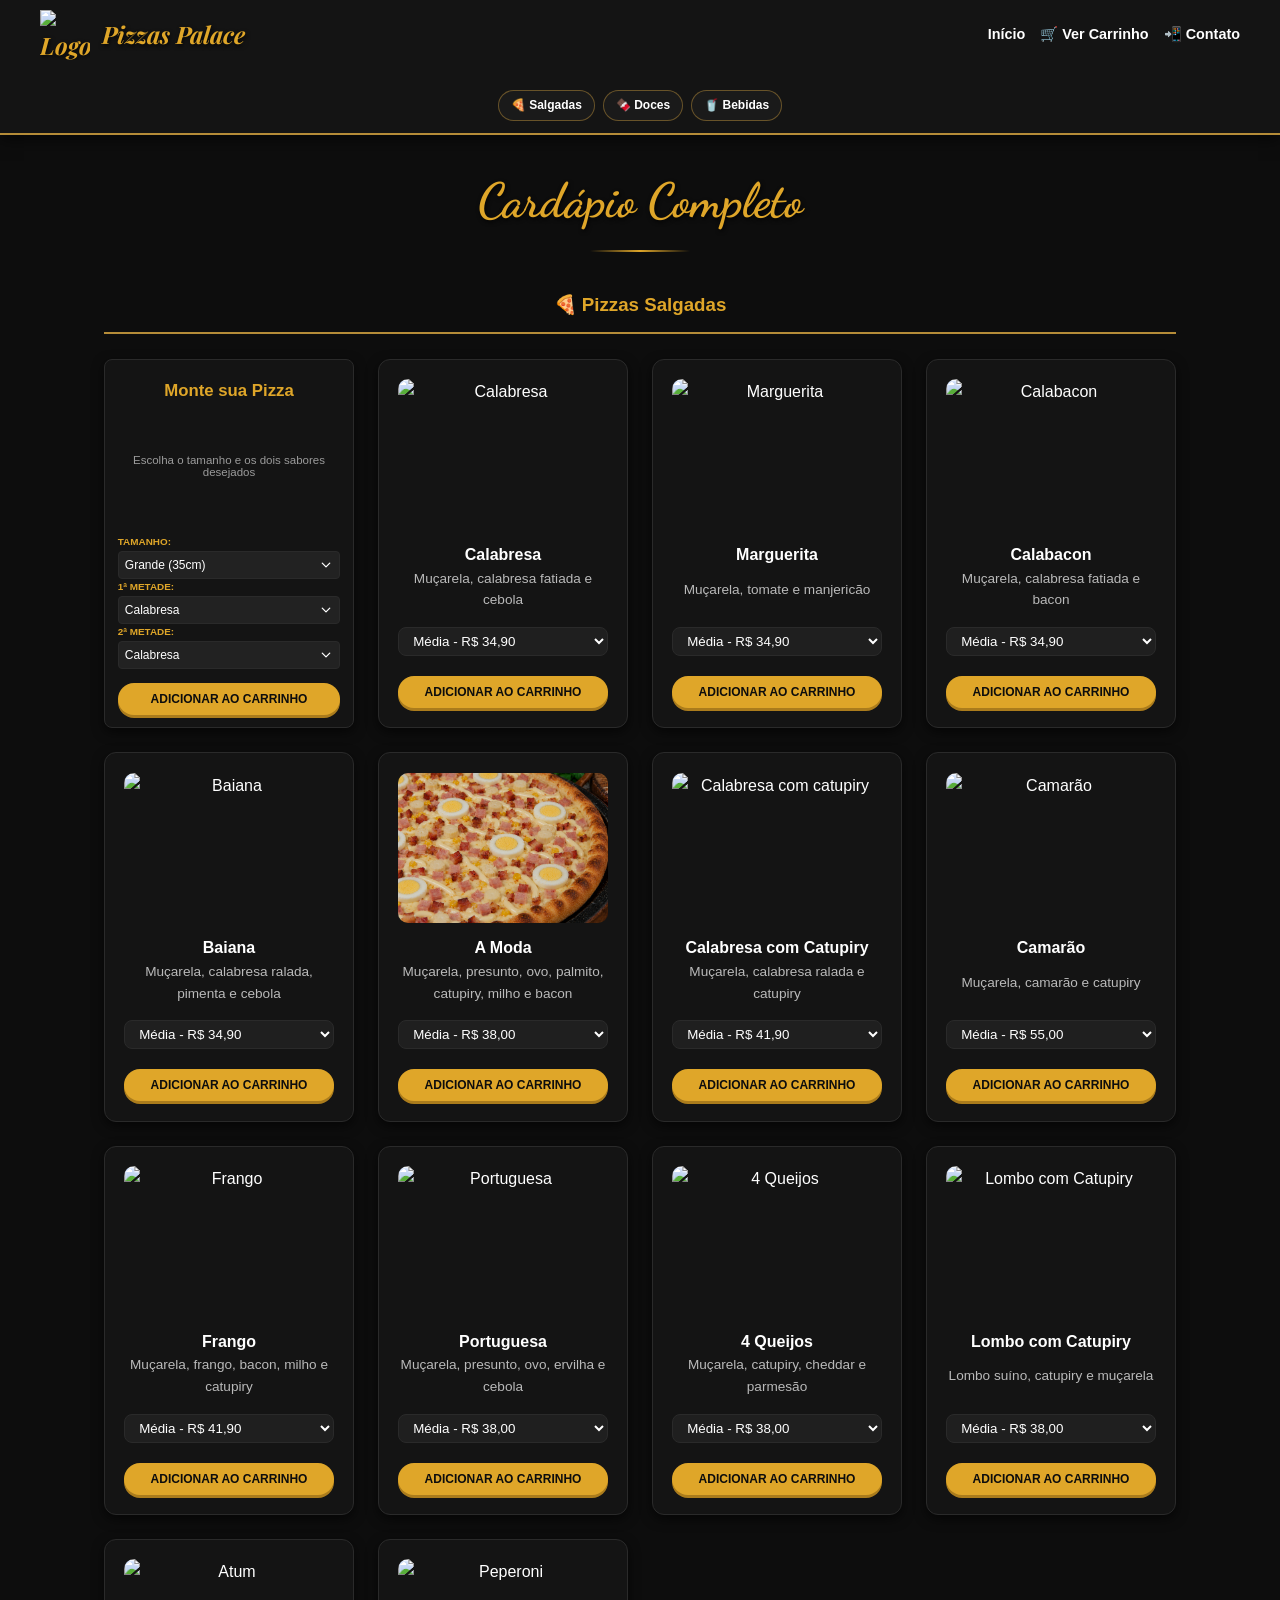
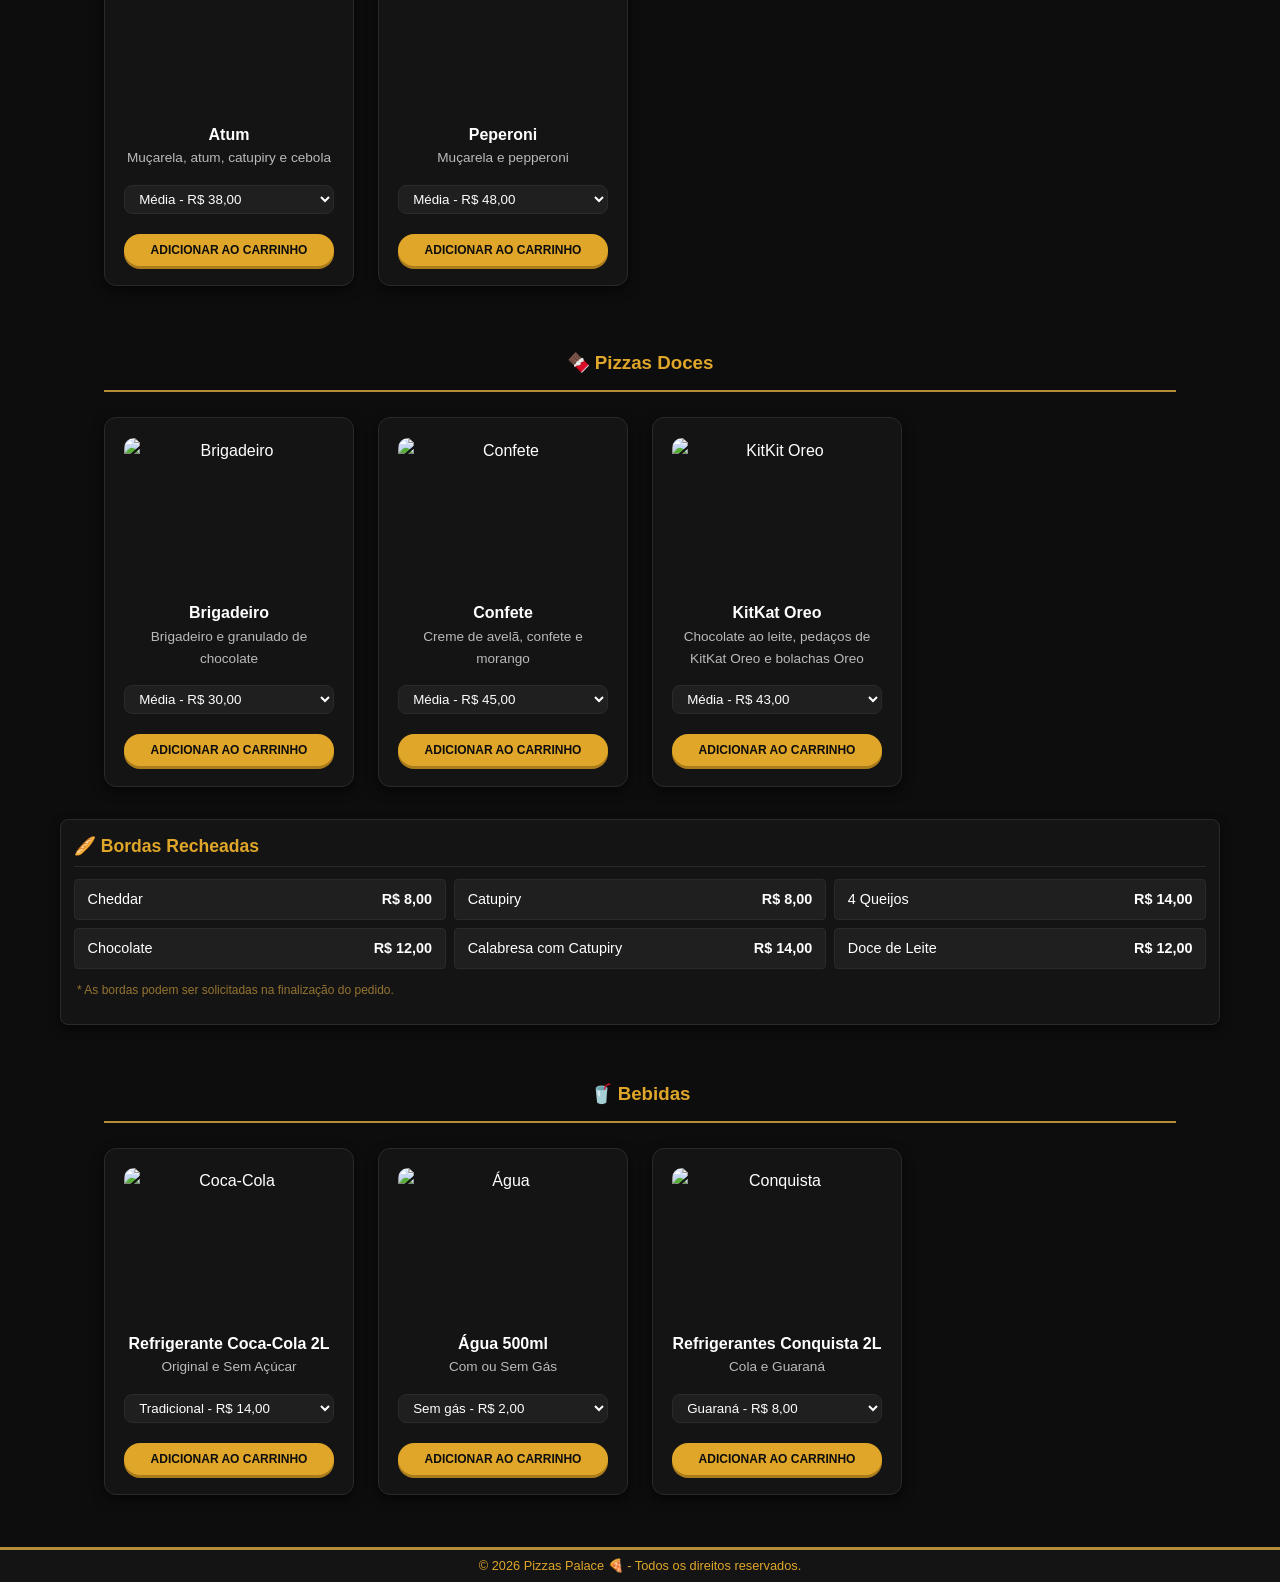
==== cardapio.html @ f493a13f "Add files via upload" ====
<!DOCTYPE html>
<html lang="pt-BR">

<head>
  <meta charset="UTF-8">
  <meta name="viewport" content="width=device-width, initial-scale=1.0">
  <title>Cardápio | Pizzas Palace 🍕</title>
  <link rel="stylesheet" href="css/cardapio.css">
</head>

<body>

  <header>
    <div class="header-container text-center">
      <h1 class="logo-txt">
        <img src="img/bebidas-logos/logo3.png" alt="Logo Chefe Express" class="logo-icon">
        Pizzas Palace
      </h1>

      <nav aria-label="Navegação principal" class="nav-principal">
        <a href="index.html">Início</a>
        <a href="carrinho.html" class="nav-destaque">🛒 Ver Carrinho</a>
        <a href="contato.html">📲 Contato</a>
      </nav>

      <div class="sub-header-categorias">
        <a href="#salgadas" class="cat-link">🍕 Salgadas</a>
        <a href="#doces" class="cat-link">🍫 Doces</a>
        <a href="#bebidas" class="cat-link">🥤 Bebidas</a>
      </div>
    </div>
  </header>

  <main class="container">

    <h2 class="text-center mb-5">Cardápio Completo</h2>

    <section id="salgadas" class="mb-5 categoria-scroll">
      <h3 class="border-bottom pb-2 mb-4">🍕 Pizzas Salgadas</h3>
      <div class="grid d-flex flex-wrap justify-content-center gap-4">

        <article class="item card-meio-exclusivo border p-3 rounded shadow-sm text-center" style="width: 250px;"
          data-categoria="pizza">

          <strong class="d-block h5 mb-1">Monte sua Pizza</strong>
          <p class="small text-muted my-1">Escolha o tamanho e os dois sabores desejados</p>

          <label class="small text-muted d-block text-start mb-1" for="pizza-tamanho">Tamanho:</label>
          <select id="pizza-tamanho" class="form-select form-select-sm mb-2">
            <option value="Média">Média (25cm)</option>
            <option value="Grande" selected>Grande (35cm)</option>
          </select>

          <label class="small text-muted d-block text-start mb-1" for="pizza-sabor1">1ª Metade:</label>
          <select id="pizza-sabor1" class="form-select form-select-sm mb-2">
          </select>

          <label class="small text-muted d-block text-start mb-1" for="pizza-sabor2">2ª Metade:</label>
          <select id="pizza-sabor2" class="form-select form-select-sm mb-3">
          </select>

          <button class="btn btn-primary btn-sm w-100" onclick="adicionarPizzaMeioAMeio()">
            Adicionar ao Carrinho
          </button>
        </article>

        <article class="item border p-3 rounded shadow-sm text-center" style="width: 250px;">
          <img class="img-fluid rounded mb-2" src="img/calabresa.png" alt="Calabresa">
          <strong class="d-block h5">Calabresa</strong>
          <p class="small text-muted">Muçarela, calabresa fatiada e cebola</p>
          <select class="form-select form-select-sm mb-2 select-preco">
            <option value="34.90">Média - R$ 34,90</option>
            <option value="39.90">Grande - R$ 39,90</option>
          </select>
          <button class="btn btn-primary btn-sm w-100" onclick="adicionarAoCarrinho(this)">Adicionar ao
            Carrinho</button>
        </article>

        <article class="item border p-3 rounded shadow-sm text-center" style="width: 250px;">
          <img class="img-fluid rounded mb-2" src="img/marguerita.jpeg" alt="Marguerita">
          <strong class="d-block h5">Marguerita</strong>
          <p class="small text-muted">Muçarela, tomate e manjericão</p>
          <select class="form-select form-select-sm mb-2 select-preco">
            <option value="34.90">Média - R$ 34,90</option>
            <option value="39.90">Grande - R$ 39,90</option>
          </select>
          <button class="btn btn-primary btn-sm w-100" onclick="adicionarAoCarrinho(this)">Adicionar ao
            Carrinho</button>
        </article>

        <article class="item border p-3 rounded shadow-sm text-center" style="width: 250px;">
          <img class="img-fluid rounded mb-2" src="img/calabacon.png" alt="Calabacon">
          <strong class="d-block h5">Calabacon</strong>
          <p class="small text-muted">Muçarela, calabresa fatiada e bacon</p>
          <select class="form-select form-select-sm mb-2 select-preco">
            <option value="34.90">Média - R$ 34,90</option>
            <option value="39.90">Grande - R$ 39,90</option>
          </select>
          <button class="btn btn-primary btn-sm w-100" onclick="adicionarAoCarrinho(this)">Adicionar ao
            Carrinho</button>
        </article>

        <article class="item border p-3 rounded shadow-sm text-center" style="width: 250px;">
          <img class="img-fluid rounded mb-2" src="img/baiana.png" alt="Baiana">
          <strong class="d-block h5">Baiana</strong>
          <p class="small text-muted">Muçarela, calabresa ralada, pimenta e cebola</p>
          <select class="form-select form-select-sm mb-2 select-preco">
            <option value="34.90">Média - R$ 34,90</option>
            <option value="39.90">Grande - R$ 39,90</option>
          </select>
          <button class="btn btn-primary btn-sm w-100" onclick="adicionarAoCarrinho(this)">Adicionar ao
            Carrinho</button>
        </article>

        <article class="item border p-3 rounded shadow-sm text-center" style="width: 250px;">
          <img class="img-fluid rounded mb-2" src="img/a-moda.png" alt="A moda">
          <strong class="d-block h5">A Moda</strong>
          <p class="small text-muted">Muçarela, presunto, ovo, palmito, catupiry, milho e bacon</p>
          <select class="form-select form-select-sm mb-2 select-preco">
            <option value="38.00">Média - R$ 38,00</option>
            <option value="43.00">Grande - R$ 43,00</option>
          </select>
          <button class="btn btn-primary btn-sm w-100" onclick="adicionarAoCarrinho(this)">Adicionar ao
            Carrinho</button>
        </article>

        <article class="item border p-3 rounded shadow-sm text-center" style="width: 250px;">
          <img class="img-fluid rounded mb-2" src="img/cala-piry.jpeg" alt="Calabresa com catupiry">
          <strong class="d-block h5">Calabresa com Catupiry</strong>
          <p class="small text-muted">Muçarela, calabresa ralada e catupiry</p>
          <select class="form-select form-select-sm mb-2 select-preco">
            <option value="41.90">Média - R$ 41,90</option>
            <option value="44.90">Grande - R$ 44,90</option>
          </select>
          <button class="btn btn-primary btn-sm w-100" onclick="adicionarAoCarrinho(this)">Adicionar ao
            Carrinho</button>
        </article>

        <article class="item border p-3 rounded shadow-sm text-center" style="width: 250px;">
          <img class="img-fluid rounded mb-2" src="img/camarao.png" alt="Camarão">
          <strong class="d-block h5">Camarão</strong>
          <p class="small text-muted">Muçarela, camarão e catupiry</p>
          <select class="form-select form-select-sm mb-2 select-preco">
            <option value="55.00">Média - R$ 55,00</option>
            <option value="60.00">Grande - R$ 60,00</option>
          </select>
          <button class="btn btn-primary btn-sm w-100" onclick="adicionarAoCarrinho(this)">Adicionar ao
            Carrinho</button>
        </article>

        <article class="item border p-3 rounded shadow-sm text-center" style="width: 250px;">
          <img class="img-fluid rounded mb-2" src="img/frango-milho2.png" alt="Frango">
          <strong class="d-block h5">Frango</strong>
          <p class="small text-muted">Muçarela, frango, bacon, milho e catupiry</p>
          <select class="form-select form-select-sm mb-2 select-preco">
            <option value="41.90">Média - R$ 41,90</option>
            <option value="44.90">Grande - R$ 44,90</option>
          </select>
          <button class="btn btn-primary btn-sm w-100" onclick="adicionarAoCarrinho(this)">Adicionar ao
            Carrinho</button>
        </article>

        <article class="item border p-3 rounded shadow-sm text-center" style="width: 250px;">
          <img class="img-fluid rounded mb-2" src="img/portuguesa.png" alt="Portuguesa">
          <strong class="d-block h5">Portuguesa</strong>
          <p class="small text-muted">Muçarela, presunto, ovo, ervilha e cebola</p>
          <select class="form-select form-select-sm mb-2 select-preco">
            <option value="38.00">Média - R$ 38,00</option>
            <option value="43.00">Grande - R$ 43,00</option>
          </select>
          <button class="btn btn-primary btn-sm w-100" onclick="adicionarAoCarrinho(this)">Adicionar ao
            Carrinho</button>
        </article>

        <article class="item border p-3 rounded shadow-sm text-center" style="width: 250px;">
          <img class="img-fluid rounded mb-2" src="img/quatro-queijos.jpeg" alt="4 Queijos">
          <strong class="d-block h5">4 Queijos</strong>
          <p class="small text-muted">Muçarela, catupiry, cheddar e parmesão</p>
          <select class="form-select form-select-sm mb-2 select-preco">
            <option value="38.00">Média - R$ 38,00</option>
            <option value="43.00">Grande - R$ 43,00</option>
          </select>
          <button class="btn btn-primary btn-sm w-100" onclick="adicionarAoCarrinho(this)">Adicionar ao
            Carrinho</button>
        </article>

        <article class="item border p-3 rounded shadow-sm text-center" style="width: 250px;">
          <img class="img-fluid rounded mb-2" src="img/lombo-catupiry.png" alt="Lombo com Catupiry">
          <strong class="d-block h5">Lombo com Catupiry</strong>
          <p class="small text-muted">Lombo suíno, catupiry e muçarela</p>
          <select class="form-select form-select-sm mb-2 select-preco">
            <option value="38.00">Média - R$ 38,00</option>
            <option value="43.00">Grande - R$ 43,00</option>
          </select>
          <button class="btn btn-primary btn-sm w-100" onclick="adicionarAoCarrinho(this)">Adicionar ao
            Carrinho</button>
        </article>

        <article class="item border p-3 rounded shadow-sm text-center" style="width: 250px;">
          <img class="img-fluid rounded mb-2" src="img/atum.jpeg" alt="Atum">
          <strong class="d-block h5">Atum</strong>
          <p class="small text-muted">Muçarela, atum, catupiry e cebola</p>
          <select class="form-select form-select-sm mb-2 select-preco">
            <option value="38.00">Média - R$ 38,00</option>
            <option value="43.00">Grande - R$ 43,00</option>
          </select>
          <button class="btn btn-primary btn-sm w-100" onclick="adicionarAoCarrinho(this)">Adicionar ao
            Carrinho</button>
        </article>

        <article class="item border p-3 rounded shadow-sm text-center" style="width: 250px;">
          <img class="img-fluid rounded mb-2" src="img/peperoni.jpeg" alt="Peperoni">
          <strong class="d-block h5">Peperoni</strong>
          <p class="small text-muted">Muçarela e pepperoni</p>
          <select class="form-select form-select-sm mb-2 select-preco">
            <option value="48.00">Média - R$ 48,00</option>
            <option value="53.00">Grande - R$ 53,00</option>
          </select>
          <button class="btn btn-primary btn-sm w-100" onclick="adicionarAoCarrinho(this)">Adicionar ao
            Carrinho</button>
        </article>

      </div>
    </section>

    <section id="doces" class="mb-5 categoria-scroll">
      <h3 class="border-bottom pb-2 mb-4">🍫 Pizzas Doces</h3>
      <div class="grid d-flex flex-wrap justify-content-center gap-4">

        <article class="item border p-3 rounded shadow-sm text-center" style="width: 250px;">
          <img class="img-fluid rounded mb-2" src="img/brigadeiro.jpeg" alt="Brigadeiro">
          <strong class="d-block h5">Brigadeiro</strong>
          <p class="small text-muted">Brigadeiro e granulado de chocolate</p>
          <select class="form-select form-select-sm mb-2 select-preco">
            <option value="30.00">Média - R$ 30,00</option>
            <option value="35.00">Grande - R$ 35,00</option>
          </select>
          <button class="btn btn-primary btn-sm w-100" onclick="adicionarAoCarrinho(this)">Adicionar ao
            Carrinho</button>
        </article>

        <article class="item border p-3 rounded shadow-sm text-center" style="width: 250px;">
          <img class="img-fluid rounded mb-2" src="img/confete.png" alt="Confete">
          <strong class="d-block h5">Confete</strong>
          <p class="small text-muted">Creme de avelã, confete e morango</p>
          <select class="form-select form-select-sm mb-2 select-preco">
            <option value="45.00">Média - R$ 45,00</option>
            <option value="50.00">Grande - R$ 50,00</option>
          </select>
          <button class="btn btn-primary btn-sm w-100" onclick="adicionarAoCarrinho(this)">Adicionar ao
            Carrinho</button>
        </article>

        <article class="item border p-3 rounded shadow-sm text-center" style="width: 250px;">
          <img class="img-fluid rounded mb-2" src="img/oreo-kit.png" alt="KitKit Oreo">
          <strong class="d-block h5">KitKat Oreo</strong>
          <p class="small text-muted">Chocolate ao leite, pedaços de KitKat Oreo e bolachas Oreo</p>
          <select class="form-select form-select-sm mb-2 select-preco">
            <option value="43.00">Média - R$ 43,00</option>
            <option value="50.00">Grande - R$ 50,00</option>
          </select>
          <button class="btn btn-primary btn-sm w-100" onclick="adicionarAoCarrinho(this)">Adicionar ao
            Carrinho</button>
        </article>

      </div>
    </section>

    <section class="mb-5 border p-4 rounded bg-light shadow-sm">
      <h3 class="text-center mb-4">🥖 Bordas Recheadas</h3>
      <div class="row row-cols-1 row-cols-md-2 row-cols-lg-3 g-3">
        <div class="col">
          <div class="p-2 border rounded bg-white d-flex justify-content-between align-items-center">
            <span>Cheddar</span> <strong>R$ 8,00</strong>
          </div>
        </div>
        <div class="col">
          <div class="p-2 border rounded bg-white d-flex justify-content-between align-items-center">
            <span>Catupiry</span> <strong>R$ 8,00</strong>
          </div>
        </div>
        <div class="col">
          <div class="p-2 border rounded bg-white d-flex justify-content-between align-items-center"><span>4
              Queijos</span> <strong>R$ 14,00</strong></div>
        </div>
        <div class="col">
          <div class="p-2 border rounded bg-white d-flex justify-content-between align-items-center">
            <span>Chocolate</span> <strong>R$ 12,00</strong>
          </div>
        </div>
        <div class="col">
          <div class="p-2 border rounded bg-white d-flex justify-content-between align-items-center">
            <span>Calabresa com Catupiry</span> <strong>R$ 14,00</strong>
          </div>
        </div>
        <div class="col">
          <div class="p-2 border rounded bg-white d-flex justify-content-between align-items-center">
            <span>Doce de Leite</span> <strong>R$ 12,00</strong>
          </div>
        </div>
      </div>
      <p class="text-muted small mt-3 text-center">* As bordas podem ser solicitadas na finalização do pedido.</p>
    </section>

    <section id="bebidas" class="mb-5 categoria-scroll">
      <h3 class="border-bottom pb-2 mb-4">🥤 Bebidas</h3>
      <div class="grid d-flex flex-wrap justify-content-center gap-4">

        <article class="item border p-3 rounded shadow-sm text-center" style="width: 250px;">
          <img class="img-fluid rounded mb-2" src="img/bebidas-logos/coca1.png" alt="Coca-Cola">
          <strong class="d-block h5">Refrigerante Coca-Cola 2L</strong>
          <p class="small text-muted">Original e Sem Açúcar</p>
          <select class="form-select form-select-sm mb-2 select-preco">
            <option value="14.00">Tradicional - R$ 14,00</option>
            <option value="14.00">Sem Açucar - R$ 14,00</option>
          </select>
          <button class="btn btn-primary btn-sm w-100" onclick="adicionarAoCarrinho(this)">Adicionar ao
            Carrinho</button>
        </article>

        <article class="item border p-3 rounded shadow-sm text-center" style="width: 250px;">
          <img class="img-fluid rounded mb-2" src="img/bebidas-logos/agua3.png" alt="Água">
          <strong class="d-block h5">Água 500ml</strong>
          <p class="small text-muted">Com ou Sem Gás</p>
          <select class="form-select form-select-sm mb-2 select-preco">
            <option value="2.00">Sem gás - R$ 2,00</option>
            <option value="3.00">Com gás - R$ 3,00</option>
          </select>
          <button class="btn btn-primary btn-sm w-100" onclick="adicionarAoCarrinho(this)">Adicionar ao
            Carrinho</button>
        </article>

        <article class="item border p-3 rounded shadow-sm text-center" style="width: 250px;">
          <img class="img-fluid rounded mb-2" src="img/bebidas-logos/logo-conquista.jpeg" alt="Conquista">
          <strong class="d-block h5">Refrigerantes Conquista 2L</strong>
          <p class="small text-muted">Cola e Guaraná</p>
          <select class="form-select form-select-sm mb-2 select-preco">
            <option value="8.00">Guaraná - R$ 8,00</option>
            <option value="8.00">Guaraná (Sem Açucar) - R$ 8,00</option>
            <option value="8.00">Cola - R$ 8,00</option>
            <option value="8.00">Cola (Sem Açucar) - R$ 8,00</option>
          </select>
          <button class="btn btn-primary btn-sm w-100" onclick="adicionarAoCarrinho(this)">Adicionar ao
            Carrinho</button>
        </article>

      </div>
    </section>

  </main>

  <button id="back-to-top-btn" onclick="voltarAoTopo()" title="Voltar ao topo">
    &#8593;
  </button>

  <footer class="text-center py-4 border-top mt-5">
    <p>&copy; 2026 Pizzas Palace 🍕 - Todos os direitos reservados.</p>
  </footer>

  <script src="js/cardapio.js"></script>
</body>

</html>
---- css/cardapio.css ----
@import url('https://fonts.googleapis.com/css2?family=Playfair+Display:ital,wght@0,600;0,700;1,600&display=swap');
@import url('https://fonts.googleapis.com/css2?family=Dancing+Script:wght@700&display=swap');

/* =================== Reset básico =================== */
*,
*::before,
*::after {
  margin: 0;
  padding: 0;
  box-sizing: border-box;
}

:root {
  --bg-color: #0d0d0d;
  --text-color: #ffffff;
  --primary-color: #dfa629; /* Dourado Principal */
  --secondary-color: #b58c38; /* Dourado Secundário / Linhas */
  --header-text: #fff;
  --card-bg: #141414;
  --card-border: #2a2a2a;
  --input-bg: #1f1f1f;
  --shadow: rgba(0, 0, 0, 0.6);
}

/* =================== Corpo da página =================== */
html {
  scroll-behavior: smooth;
  width: 100%;
  overflow-x: hidden;
}

body {
  font-family: "Segoe UI", Tahoma, Geneva, Verdana, sans-serif;
  background-color: var(--bg-color);
  color: var(--text-color);
  line-height: 1.6;
  font-size: 16px;
  display: flex;
  flex-direction: column;
  min-height: 100vh;
  width: 100%;
  overflow-x: hidden;
}

/* =================== Cabeçalho =================== */
header {
  background-color: #141414;
  color: var(--header-text);
  padding: 0.6rem 1rem;
  box-shadow: 0 4px 15px var(--shadow);
  position: sticky;
  top: 0;
  z-index: 1000;
  width: 100%;
  box-sizing: border-box;
  border-bottom: 2px solid var(--secondary-color);
  height: auto;
}

.header-container {
  width: 100%;
  max-width: 1200px;
  margin: 0 auto;
  display: flex;
  justify-content: space-between;
  align-items: center;
  flex-wrap: wrap;
  gap: 15px;
  box-sizing: border-box;
}

header h1 {
  font-family: 'Playfair Display', serif;
  font-size: 1.5rem;
  font-weight: 700;
  font-style: italic;
  color: var(--primary-color);
  display: flex;
  align-items: center;
  gap: 12px;
  margin: 0;
  flex-shrink: 0;
  text-shadow: 1px 2px 4px rgba(0, 0, 0, 0.8);
}

.logo-icon {
  width: 50px;
  height: 50px;
  object-fit: contain;
  flex-shrink: 0;
}

header nav {
  display: flex;
  justify-content: flex-end;
  align-items: center;
  gap: 15px;
  flex-wrap: wrap;
}

header nav a {
  text-decoration: none;
  color: var(--header-text);
  font-weight: bold;
  font-size: 0.9rem;
  transition: color 0.3s;
}

header nav a:hover {
  color: var(--primary-color);
}

/* Botão no topo */
.btn-header {
  background-color: var(--primary-color);
  color: #0d0d0d !important;
  padding: 6px 12px !important;
  border-radius: 20px;
  font-size: 0.8rem !important;
  font-weight: bold;
  text-decoration: none;
  transition: all 0.3s ease !important;
}

.btn-header:hover {
  background-color: #c48c22;
  transform: translateY(-2px);
}

/* =================== Subcabeçalho de Categorias =================== */
.sub-header-categorias {
  display: flex;
  justify-content: center;
  gap: 8px;
  margin-top: 15px;
  padding-bottom: 3px;
  width: 100%;
  overflow-x: auto;
  white-space: nowrap;
  box-sizing: border-box;
}

.sub-header-categorias::-webkit-scrollbar {
  display: none;
}

.cat-link {
  text-decoration: none;
  background-color: #1a1a1a;
  color: var(--header-text);
  padding: 5px 12px;
  border-radius: 20px;
  font-size: 0.75rem;
  font-weight: bold;
  border: 1px solid rgba(181, 140, 56, 0.5);
  transition: all 0.3s ease;
}

.cat-link:hover {
  background-color: var(--primary-color);
  color: #0d0d0d;
  border-color: var(--primary-color);
  transform: translateY(-2px);
}

.cat-link.promo {
  background-color: #1a1a1a;
  color: var(--primary-color);
  border-color: var(--primary-color);
}

.cat-link.promo:hover {
  background-color: var(--primary-color);
  color: #0d0d0d;
}

/* =================== Ajuste de Scroll =================== */
section {
  scroll-margin-top: 160px;
}

/* =================== Layout e Títulos Gerais =================== */
.container {
  max-width: 1200px;
  margin: 0 auto;
  padding: 20px;
  width: 100%;
  box-sizing: border-box;
  display: flex;
  flex-direction: column;
  align-items: center;
}

h2 {
  font-family: 'Dancing Script', cursive;
  text-align: center;
  margin: 0.5rem 0;
  color: var(--primary-color);
  font-size: 3rem;
  font-weight: 700;
  display: flex;
  flex-direction: column;
  align-items: center;
  gap: 5px;
  text-shadow: 1px 2px 4px rgba(0,0,0,0.8);
}

h2::after {
  content: "";
  width: 100px;
  height: 2px;
  background: linear-gradient(to right, transparent, var(--primary-color), transparent);
  margin-top: 5px;
}

h3.border-bottom {
  text-align: center !important;
  display: block !important;
  width: 100%;
  color: var(--primary-color);
  font-weight: 700;
  border-bottom: 2px solid var(--secondary-color) !important;
  padding-bottom: 12px !important;
  margin-top: 30px !important;
  margin-bottom: 25px !important;
}

/* =================== Seções e Bordas =================== */
section.mb-5.border {
  background-color: var(--card-bg) !important;
  border: 1px solid var(--card-border) !important;
  padding: 0.8rem !important;
  border-radius: 8px !important;
  margin-bottom: 1.5rem !important;
  box-shadow: 0 4px 10px var(--shadow) !important;
  width: 100%;
  box-sizing: border-box;
}

section.mb-5.border h3 {
  text-align: left;
  margin-bottom: 0.8rem;
  font-size: 1.1rem;
  border-bottom: 1px solid var(--card-border);
  padding-bottom: 5px;
  color: var(--primary-color);
}

section.mb-5.border .row {
  display: grid !important;
  grid-template-columns: repeat(3, 1fr) !important;
  gap: 0.5rem !important;
  justify-content: center;
}

section.mb-5.border .bg-white.d-flex {
  padding: 0.5rem 0.8rem !important;
  border: 1px solid var(--card-border) !important;
  border-radius: 4px !important;
  background-color: var(--input-bg) !important;
  display: flex !important;
  justify-content: space-between !important;
  align-items: center !important;
  color: var(--text-color) !important;
  font-size: 0.9rem;
}

p.text-muted.small.mt-3.text-center {
  background: none !important;
  border: none !important;
  padding: 0.2rem !important;
  margin: 0.5rem auto !important;
  font-size: 0.75rem !important;
  color: var(--secondary-color) !important;
  opacity: 0.8;
}

/* =================== Grid de Itens Padrão =================== */
.grid {
  display: grid;
  grid-template-columns: repeat(4, 1fr);
  gap: 1.5rem;
  margin-bottom: 2rem;
  width: 100%;
  box-sizing: border-box;
  justify-items: center;
  justify-content: center;
}

.item {
  background-color: var(--card-bg);
  border: 1px solid var(--card-border);
  border-radius: 12px;
  display: flex;
  flex-direction: column;
  padding: 1.2rem;
  text-align: center;
  box-shadow: 0 4px 12px var(--shadow);
  height: 100%;
  width: 100%;
  box-sizing: border-box;
}

.item img {
  width: 100%;
  height: 150px;
  object-fit: cover;
  border-radius: 10px;
  margin-bottom: 0.8rem;
}

.item h4 {
  color: var(--primary-color);
  font-size: 1.2rem;
  margin-bottom: 0.5rem;
  font-weight: bold;
  min-height: 2.4em;
  display: flex;
  align-items: center;
  justify-content: center;
}

.item p {
  color: #ccc;
  opacity: 0.9;
  font-size: 0.85rem;
  margin-bottom: 1rem;
  flex-grow: 1;
  display: flex;
  align-items: center;
  justify-content: center;
}

.select-preco {
  width: 100% !important;
  padding: 5px 10px !important;
  margin-bottom: 20px !important;
  border-radius: 8px !important;
  border: 1px solid var(--card-border) !important;
  background-color: var(--input-bg) !important;
  color: var(--text-color) !important;
  box-sizing: border-box;
}

.item button {
  padding: 0.4rem 1rem;
  border-radius: 50px;
  font-weight: 800;
  color: #0d0d0d;
  background-color: var(--primary-color);
  border: none;
  cursor: pointer;
  width: 100%;
  text-transform: uppercase;
  font-size: 0.75rem;
  min-height: 32px;
  transition: all 0.2s ease-in-out;
  position: relative;
  margin-top: auto;
  box-shadow: 0 3px 0px #ab7c1c;
  box-sizing: border-box;
}

.item button:hover {
  background-color: #c48c22;
  transform: translateY(-2px);
}

/* =================== Botão de Voltar ao Topo =================== */
#back-to-top-btn {
  display: none;
  position: fixed;
  bottom: 30px;
  right: 30px;
  z-index: 9999;
  border: none;
  outline: none;
  background-color: var(--primary-color, #b58c38);
  color: #1a1a1a;
  cursor: pointer;
  padding: 12px 15px;
  border-radius: 50%;
  font-size: 1.3rem;
  box-shadow: 0 4px 15px rgba(0, 0, 0, 0.4);
  transition: all 0.3s ease;
}

#back-to-top-btn:hover {
  background-color: #c48c22;
  transform: translateY(-3px);
}

/* =================== Footer =================== */
footer {
  background-color: #141414;
  color: var(--primary-color);
  text-align: center;
  height: 35px;
  display: flex;
  align-items: center;
  justify-content: center;
  font-size: 0.8rem;
  margin-top: auto;
  border-top: 3px solid var(--secondary-color);
  width: 100%;
  box-sizing: border-box;
}

/* ==================================================
   CSS EXCLUSIVO PARA O CARD MEIO A MEIO (SETA ÚNICA FIXADA)
   ================================================== */

.item.card-meio-exclusivo, .card-meio-a-meio {
  background-color: var(--card-bg);
  border: 1px solid var(--card-border) !important;
  border-radius: 8px !important;
  padding: 0.8rem !important; 
  display: flex;
  flex-direction: column;
  justify-content: space-between;
  width: 250px !important;
  max-width: 250px !important;
  box-sizing: border-box;
  text-align: center;
  position: relative;
}

/* Badge flutuante caso queira usar no topo do card */
.card-badge {
  background-color: var(--primary-color);
  color: #0d0d0d;
  font-size: 0.65rem;
  font-weight: 800;
  text-transform: uppercase;
  padding: 2px 6px;
  border-radius: 50px;
  position: absolute;
  top: 10px;
  left: 10px;
  z-index: 5;
}

/* Aplica o dourado apenas no título do card Meio a Meio */
.card-meio-exclusivo strong.h5, .card-meio-exclusivo .titulo-meio-a-meio {
  color: var(--primary-color) !important;
  font-size: 1.05rem !important;
  display: block;
  margin-top: 5px !important;
  margin-bottom: 2px !important;
}

/* Espaçamento compacto da descrição */
.card-meio-exclusivo p.small, .card-meio-exclusivo .descricao-meio-a-meio {
  font-size: 0.72rem !important;
  color: #aaa;
  margin-top: 0 !important;
  margin-bottom: 8px !important;
  line-height: 1.1 !important;
}

/* Container que empilha os seletores de tamanho e metades */
.opcoes-meio-a-meio {
  display: flex;
  flex-direction: column;
  gap: 6px; 
  margin-bottom: 0px;
  text-align: left;
  width: 100%;
}

.campo-item {
  display: flex;
  flex-direction: column;
  width: 100%;
}

/* Configuração dos textos das etiquetas (Tamanho, Metades) */
.campo-item label, .card-meio-exclusivo label.small {
  font-size: 0.62rem !important;
  font-weight: bold;
  text-transform: uppercase;
  color: var(--primary-color);
  margin-bottom: 1px !important;
  display: block;
  text-align: left;
}

/* CORREÇÃO DEFINITIVA DO SELECT: Força o navegador a deletar a seta do Bootstrap */
.card-meio-exclusivo .form-select, .item.card-meio-exclusivo select {
  -webkit-appearance: none !important;
  -moz-appearance: none !important;
  appearance: none !important;
  
  /* Força a cor escura e limpa no fundo */
  background-color: #222 !important;
  color: #fff !important;
  border: 1px solid var(--card-border, #333) !important;
  border-radius: 4px !important;
  font-size: 0.75rem !important;
  height: 28px !important; 
  padding: 0 24px 0 6px !important; /* Mantém o texto longe da seta direita */
  width: 100% !important;
  max-width: 100% !important;
  box-sizing: border-box;
  
  /* Desenha estritamente uma ÚNICA seta branca à direita */
  background-image: url("data:image/svg+xml,%3csvg xmlns='http://www.w3.org/2000/svg' viewBox='0 0 16 16'%3e%3cpath fill='none' stroke='%23ffffff' stroke-linecap='round' stroke-linejoin='round' stroke-width='2' d='m2 5 6 6 6-6'/%3e%3c/svg%3e") !important;
  background-repeat: no-repeat !important;
  background-position: right 8px center !important;
  background-size: 10px 10px !important;
}

/* AFASTAMENTO DO BOTÃO: Respiro ideal no último select do card meio a meio */
.card-meio-exclusivo #pizza-sabor2, 
.card-meio-exclusivo select:last-of-type {
  margin-bottom: 14px !important; 
}

/* Ajusta o tamanho e restaura a fonte correta do botão de adicionar deste card */
.card-meio-exclusivo button, .card-meio-a-meio button {
  width: 100% !important;
  box-sizing: border-box;
  margin-top: 0 !important;
  font-family: inherit !important;
  font-weight: 800 !important;
  text-transform: uppercase !important;
  font-size: 0.75rem !important;
}

/* =================== Responsividade =================== */
@media (max-width: 1100px) {
  .grid {
    grid-template-columns: repeat(3, 1fr);
  }
}

@media (max-width: 992px) {
  section.mb-5.border .row {
    grid-template-columns: repeat(2, 1fr) !important;
  }
}

@media (max-width: 768px) {
  .grid {
    grid-template-columns: repeat(2, 1fr);
    gap: 1rem;
  }

  section.mb-5.border .row {
    grid-template-columns: repeat(2, 1fr) !important;
  }

  .logo-icon {
    width: 50px;
    height: 50px;
    margin: 0;
  }

  header h1 {
    font-size: 1.3rem;
    gap: 5px;
    flex-wrap: wrap;
  }

  header nav {
    gap: 10px;
    flex-wrap: wrap;
    justify-content: center;
  }

  header nav a {
    font-size: 0.75rem;
  }
  
  h2 {
    font-size: 2.2rem;
  }
}

@media (max-width: 500px) {
  .container {
    padding: 15px;
  }

  .grid {
    grid-template-columns: 1fr;
    justify-content: center;
  }

  .item {
    width: 100%;
    max-width: 320px;
    margin: 0 auto;
  }

  section.mb-5.border .row {
    grid-template-columns: 1fr !important;
  }
}

@media (max-width: 480px) {
  #back-to-top-btn {
    bottom: 20px;
    right: 20px;
    padding: 10px 13px;
    font-size: 1.1rem;
  }

  section.mb-5.border .row {
    grid-template-columns: 1fr !important;
    gap: 0.3rem !important;
  }

  section.mb-5.border {
    padding: 0.5rem !important;
  }

  header h1 {
    font-size: 1.2rem;
  }

  .logo-icon {
    width: 50px;
    height: 50px;
    margin: -5px 0;
  }

  header nav {
    flex-direction: row;
    flex-wrap: wrap;
    justify-content: center;
    gap: 10px;
    width: 100%;
  }

  header nav a {
    padding: 2px;
    font-size: 0.75rem;
    white-space: nowrap;
  }

  .cat-link {
    padding: 4px 8px;
    font-size: 0.65rem;
  }
}
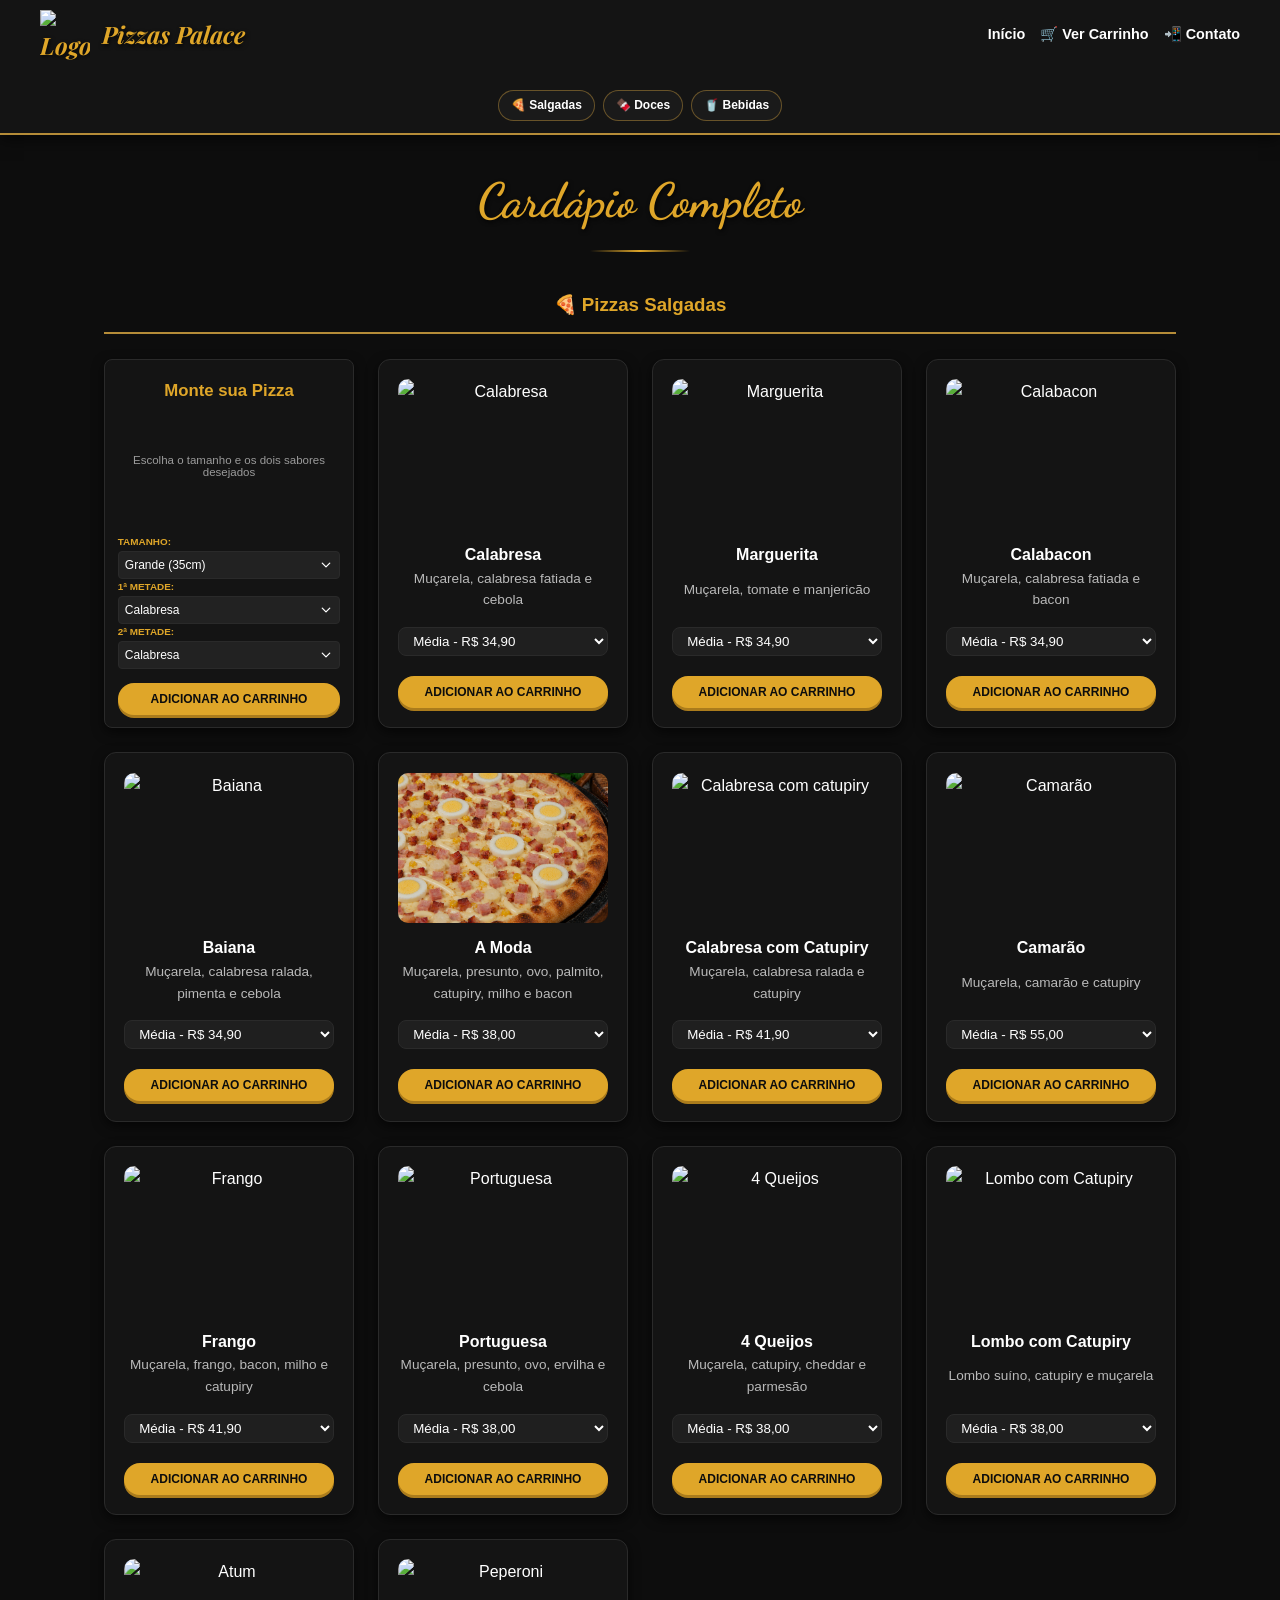
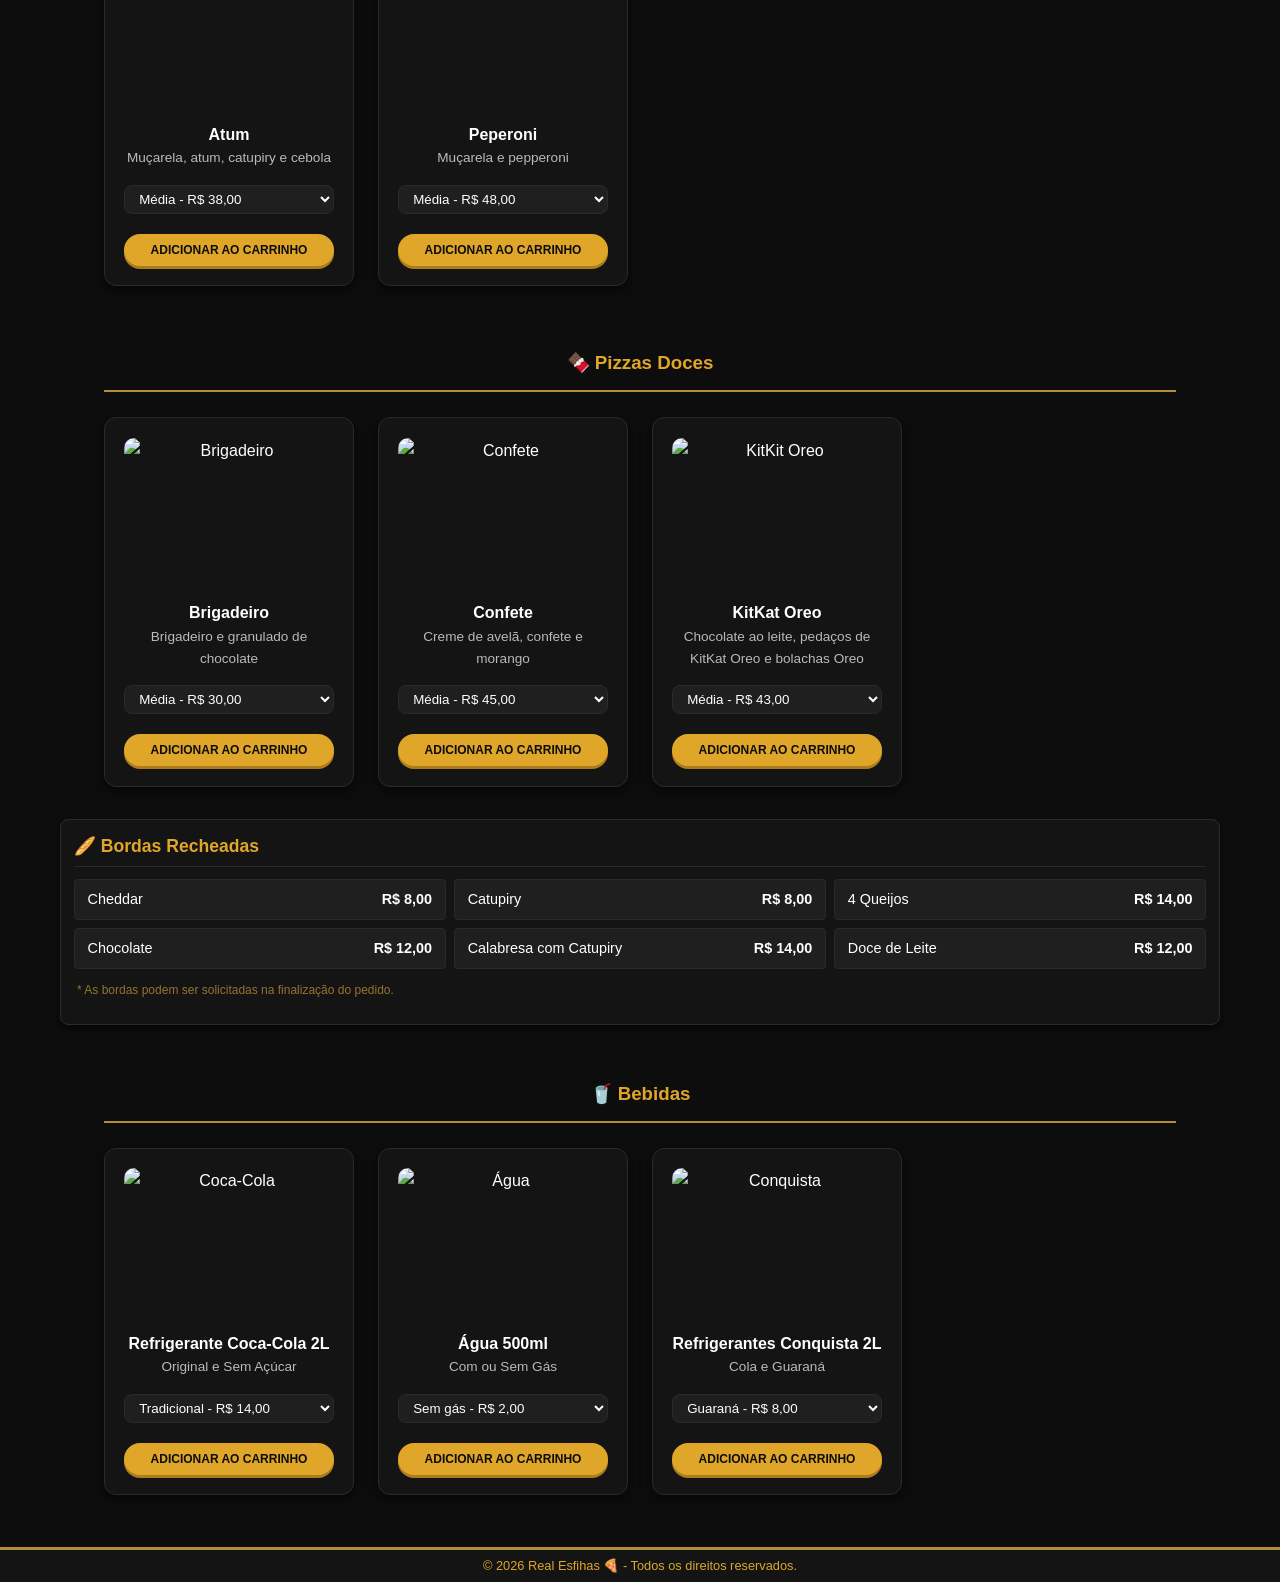
==== commit 9b6f9ef5: "Update cardapio.html sdfsgdsa" ====
--- a/cardapio.html
+++ b/cardapio.html
@@ -4,7 +4,7 @@
 <head>
   <meta charset="UTF-8">
   <meta name="viewport" content="width=device-width, initial-scale=1.0">
-  <title>Cardápio | Pizzas Palace 🍕</title>
+  <title>Cardápio | Real Esfihas 🍕</title>
   <link rel="stylesheet" href="css/cardapio.css">
 </head>
 
@@ -354,10 +354,10 @@
   </button>
 
   <footer class="text-center py-4 border-top mt-5">
-    <p>&copy; 2026 Pizzas Palace 🍕 - Todos os direitos reservados.</p>
+    <p>&copy; 2026 Real Esfihas 🍕 - Todos os direitos reservados.</p>
   </footer>
 
   <script src="js/cardapio.js"></script>
 </body>
 
-</html>+</html>
--- a/css/cardapio.css
+++ b/css/cardapio.css
@@ -1,646 +1,646 @@
-@import url('https://fonts.googleapis.com/css2?family=Playfair+Display:ital,wght@0,600;0,700;1,600&display=swap');
-@import url('https://fonts.googleapis.com/css2?family=Dancing+Script:wght@700&display=swap');
-
-/* =================== Reset básico =================== */
-*,
-*::before,
-*::after {
-  margin: 0;
-  padding: 0;
-  box-sizing: border-box;
-}
-
-:root {
-  --bg-color: #0d0d0d;
-  --text-color: #ffffff;
-  --primary-color: #dfa629; /* Dourado Principal */
-  --secondary-color: #b58c38; /* Dourado Secundário / Linhas */
-  --header-text: #fff;
-  --card-bg: #141414;
-  --card-border: #2a2a2a;
-  --input-bg: #1f1f1f;
-  --shadow: rgba(0, 0, 0, 0.6);
-}
-
-/* =================== Corpo da página =================== */
-html {
-  scroll-behavior: smooth;
-  width: 100%;
-  overflow-x: hidden;
-}
-
-body {
-  font-family: "Segoe UI", Tahoma, Geneva, Verdana, sans-serif;
-  background-color: var(--bg-color);
-  color: var(--text-color);
-  line-height: 1.6;
-  font-size: 16px;
-  display: flex;
-  flex-direction: column;
-  min-height: 100vh;
-  width: 100%;
-  overflow-x: hidden;
-}
-
-/* =================== Cabeçalho =================== */
-header {
-  background-color: #141414;
-  color: var(--header-text);
-  padding: 0.6rem 1rem;
-  box-shadow: 0 4px 15px var(--shadow);
-  position: sticky;
-  top: 0;
-  z-index: 1000;
-  width: 100%;
-  box-sizing: border-box;
-  border-bottom: 2px solid var(--secondary-color);
-  height: auto;
-}
-
-.header-container {
-  width: 100%;
-  max-width: 1200px;
-  margin: 0 auto;
-  display: flex;
-  justify-content: space-between;
-  align-items: center;
-  flex-wrap: wrap;
-  gap: 15px;
-  box-sizing: border-box;
-}
-
-header h1 {
-  font-family: 'Playfair Display', serif;
-  font-size: 1.5rem;
-  font-weight: 700;
-  font-style: italic;
-  color: var(--primary-color);
-  display: flex;
-  align-items: center;
-  gap: 12px;
-  margin: 0;
-  flex-shrink: 0;
-  text-shadow: 1px 2px 4px rgba(0, 0, 0, 0.8);
-}
-
-.logo-icon {
-  width: 50px;
-  height: 50px;
-  object-fit: contain;
-  flex-shrink: 0;
-}
-
-header nav {
-  display: flex;
-  justify-content: flex-end;
-  align-items: center;
-  gap: 15px;
-  flex-wrap: wrap;
-}
-
-header nav a {
-  text-decoration: none;
-  color: var(--header-text);
-  font-weight: bold;
-  font-size: 0.9rem;
-  transition: color 0.3s;
-}
-
-header nav a:hover {
-  color: var(--primary-color);
-}
-
-/* Botão no topo */
-.btn-header {
-  background-color: var(--primary-color);
-  color: #0d0d0d !important;
-  padding: 6px 12px !important;
-  border-radius: 20px;
-  font-size: 0.8rem !important;
-  font-weight: bold;
-  text-decoration: none;
-  transition: all 0.3s ease !important;
-}
-
-.btn-header:hover {
-  background-color: #c48c22;
-  transform: translateY(-2px);
-}
-
-/* =================== Subcabeçalho de Categorias =================== */
-.sub-header-categorias {
-  display: flex;
-  justify-content: center;
-  gap: 8px;
-  margin-top: 15px;
-  padding-bottom: 3px;
-  width: 100%;
-  overflow-x: auto;
-  white-space: nowrap;
-  box-sizing: border-box;
-}
-
-.sub-header-categorias::-webkit-scrollbar {
-  display: none;
-}
-
-.cat-link {
-  text-decoration: none;
-  background-color: #1a1a1a;
-  color: var(--header-text);
-  padding: 5px 12px;
-  border-radius: 20px;
-  font-size: 0.75rem;
-  font-weight: bold;
-  border: 1px solid rgba(181, 140, 56, 0.5);
-  transition: all 0.3s ease;
-}
-
-.cat-link:hover {
-  background-color: var(--primary-color);
-  color: #0d0d0d;
-  border-color: var(--primary-color);
-  transform: translateY(-2px);
-}
-
-.cat-link.promo {
-  background-color: #1a1a1a;
-  color: var(--primary-color);
-  border-color: var(--primary-color);
-}
-
-.cat-link.promo:hover {
-  background-color: var(--primary-color);
-  color: #0d0d0d;
-}
-
-/* =================== Ajuste de Scroll =================== */
-section {
-  scroll-margin-top: 160px;
-}
-
-/* =================== Layout e Títulos Gerais =================== */
-.container {
-  max-width: 1200px;
-  margin: 0 auto;
-  padding: 20px;
-  width: 100%;
-  box-sizing: border-box;
-  display: flex;
-  flex-direction: column;
-  align-items: center;
-}
-
-h2 {
-  font-family: 'Dancing Script', cursive;
-  text-align: center;
-  margin: 0.5rem 0;
-  color: var(--primary-color);
-  font-size: 3rem;
-  font-weight: 700;
-  display: flex;
-  flex-direction: column;
-  align-items: center;
-  gap: 5px;
-  text-shadow: 1px 2px 4px rgba(0,0,0,0.8);
-}
-
-h2::after {
-  content: "";
-  width: 100px;
-  height: 2px;
-  background: linear-gradient(to right, transparent, var(--primary-color), transparent);
-  margin-top: 5px;
-}
-
-h3.border-bottom {
-  text-align: center !important;
-  display: block !important;
-  width: 100%;
-  color: var(--primary-color);
-  font-weight: 700;
-  border-bottom: 2px solid var(--secondary-color) !important;
-  padding-bottom: 12px !important;
-  margin-top: 30px !important;
-  margin-bottom: 25px !important;
-}
-
-/* =================== Seções e Bordas =================== */
-section.mb-5.border {
-  background-color: var(--card-bg) !important;
-  border: 1px solid var(--card-border) !important;
-  padding: 0.8rem !important;
-  border-radius: 8px !important;
-  margin-bottom: 1.5rem !important;
-  box-shadow: 0 4px 10px var(--shadow) !important;
-  width: 100%;
-  box-sizing: border-box;
-}
-
-section.mb-5.border h3 {
-  text-align: left;
-  margin-bottom: 0.8rem;
-  font-size: 1.1rem;
-  border-bottom: 1px solid var(--card-border);
-  padding-bottom: 5px;
-  color: var(--primary-color);
-}
-
-section.mb-5.border .row {
-  display: grid !important;
-  grid-template-columns: repeat(3, 1fr) !important;
-  gap: 0.5rem !important;
-  justify-content: center;
-}
-
-section.mb-5.border .bg-white.d-flex {
-  padding: 0.5rem 0.8rem !important;
-  border: 1px solid var(--card-border) !important;
-  border-radius: 4px !important;
-  background-color: var(--input-bg) !important;
-  display: flex !important;
-  justify-content: space-between !important;
-  align-items: center !important;
-  color: var(--text-color) !important;
-  font-size: 0.9rem;
-}
-
-p.text-muted.small.mt-3.text-center {
-  background: none !important;
-  border: none !important;
-  padding: 0.2rem !important;
-  margin: 0.5rem auto !important;
-  font-size: 0.75rem !important;
-  color: var(--secondary-color) !important;
-  opacity: 0.8;
-}
-
-/* =================== Grid de Itens Padrão =================== */
-.grid {
-  display: grid;
-  grid-template-columns: repeat(4, 1fr);
-  gap: 1.5rem;
-  margin-bottom: 2rem;
-  width: 100%;
-  box-sizing: border-box;
-  justify-items: center;
-  justify-content: center;
-}
-
-.item {
-  background-color: var(--card-bg);
-  border: 1px solid var(--card-border);
-  border-radius: 12px;
-  display: flex;
-  flex-direction: column;
-  padding: 1.2rem;
-  text-align: center;
-  box-shadow: 0 4px 12px var(--shadow);
-  height: 100%;
-  width: 100%;
-  box-sizing: border-box;
-}
-
-.item img {
-  width: 100%;
-  height: 150px;
-  object-fit: cover;
-  border-radius: 10px;
-  margin-bottom: 0.8rem;
-}
-
-.item h4 {
-  color: var(--primary-color);
-  font-size: 1.2rem;
-  margin-bottom: 0.5rem;
-  font-weight: bold;
-  min-height: 2.4em;
-  display: flex;
-  align-items: center;
-  justify-content: center;
-}
-
-.item p {
-  color: #ccc;
-  opacity: 0.9;
-  font-size: 0.85rem;
-  margin-bottom: 1rem;
-  flex-grow: 1;
-  display: flex;
-  align-items: center;
-  justify-content: center;
-}
-
-.select-preco {
-  width: 100% !important;
-  padding: 5px 10px !important;
-  margin-bottom: 20px !important;
-  border-radius: 8px !important;
-  border: 1px solid var(--card-border) !important;
-  background-color: var(--input-bg) !important;
-  color: var(--text-color) !important;
-  box-sizing: border-box;
-}
-
-.item button {
-  padding: 0.4rem 1rem;
-  border-radius: 50px;
-  font-weight: 800;
-  color: #0d0d0d;
-  background-color: var(--primary-color);
-  border: none;
-  cursor: pointer;
-  width: 100%;
-  text-transform: uppercase;
-  font-size: 0.75rem;
-  min-height: 32px;
-  transition: all 0.2s ease-in-out;
-  position: relative;
-  margin-top: auto;
-  box-shadow: 0 3px 0px #ab7c1c;
-  box-sizing: border-box;
-}
-
-.item button:hover {
-  background-color: #c48c22;
-  transform: translateY(-2px);
-}
-
-/* =================== Botão de Voltar ao Topo =================== */
-#back-to-top-btn {
-  display: none;
-  position: fixed;
-  bottom: 30px;
-  right: 30px;
-  z-index: 9999;
-  border: none;
-  outline: none;
-  background-color: var(--primary-color, #b58c38);
-  color: #1a1a1a;
-  cursor: pointer;
-  padding: 12px 15px;
-  border-radius: 50%;
-  font-size: 1.3rem;
-  box-shadow: 0 4px 15px rgba(0, 0, 0, 0.4);
-  transition: all 0.3s ease;
-}
-
-#back-to-top-btn:hover {
-  background-color: #c48c22;
-  transform: translateY(-3px);
-}
-
-/* =================== Footer =================== */
-footer {
-  background-color: #141414;
-  color: var(--primary-color);
-  text-align: center;
-  height: 35px;
-  display: flex;
-  align-items: center;
-  justify-content: center;
-  font-size: 0.8rem;
-  margin-top: auto;
-  border-top: 3px solid var(--secondary-color);
-  width: 100%;
-  box-sizing: border-box;
-}
-
-/* ==================================================
-   CSS EXCLUSIVO PARA O CARD MEIO A MEIO (SETA ÚNICA FIXADA)
-   ================================================== */
-
-.item.card-meio-exclusivo, .card-meio-a-meio {
-  background-color: var(--card-bg);
-  border: 1px solid var(--card-border) !important;
-  border-radius: 8px !important;
-  padding: 0.8rem !important; 
-  display: flex;
-  flex-direction: column;
-  justify-content: space-between;
-  width: 250px !important;
-  max-width: 250px !important;
-  box-sizing: border-box;
-  text-align: center;
-  position: relative;
-}
-
-/* Badge flutuante caso queira usar no topo do card */
-.card-badge {
-  background-color: var(--primary-color);
-  color: #0d0d0d;
-  font-size: 0.65rem;
-  font-weight: 800;
-  text-transform: uppercase;
-  padding: 2px 6px;
-  border-radius: 50px;
-  position: absolute;
-  top: 10px;
-  left: 10px;
-  z-index: 5;
-}
-
-/* Aplica o dourado apenas no título do card Meio a Meio */
-.card-meio-exclusivo strong.h5, .card-meio-exclusivo .titulo-meio-a-meio {
-  color: var(--primary-color) !important;
-  font-size: 1.05rem !important;
-  display: block;
-  margin-top: 5px !important;
-  margin-bottom: 2px !important;
-}
-
-/* Espaçamento compacto da descrição */
-.card-meio-exclusivo p.small, .card-meio-exclusivo .descricao-meio-a-meio {
-  font-size: 0.72rem !important;
-  color: #aaa;
-  margin-top: 0 !important;
-  margin-bottom: 8px !important;
-  line-height: 1.1 !important;
-}
-
-/* Container que empilha os seletores de tamanho e metades */
-.opcoes-meio-a-meio {
-  display: flex;
-  flex-direction: column;
-  gap: 6px; 
-  margin-bottom: 0px;
-  text-align: left;
-  width: 100%;
-}
-
-.campo-item {
-  display: flex;
-  flex-direction: column;
-  width: 100%;
-}
-
-/* Configuração dos textos das etiquetas (Tamanho, Metades) */
-.campo-item label, .card-meio-exclusivo label.small {
-  font-size: 0.62rem !important;
-  font-weight: bold;
-  text-transform: uppercase;
-  color: var(--primary-color);
-  margin-bottom: 1px !important;
-  display: block;
-  text-align: left;
-}
-
-/* CORREÇÃO DEFINITIVA DO SELECT: Força o navegador a deletar a seta do Bootstrap */
-.card-meio-exclusivo .form-select, .item.card-meio-exclusivo select {
-  -webkit-appearance: none !important;
-  -moz-appearance: none !important;
-  appearance: none !important;
-  
-  /* Força a cor escura e limpa no fundo */
-  background-color: #222 !important;
-  color: #fff !important;
-  border: 1px solid var(--card-border, #333) !important;
-  border-radius: 4px !important;
-  font-size: 0.75rem !important;
-  height: 28px !important; 
-  padding: 0 24px 0 6px !important; /* Mantém o texto longe da seta direita */
-  width: 100% !important;
-  max-width: 100% !important;
-  box-sizing: border-box;
-  
-  /* Desenha estritamente uma ÚNICA seta branca à direita */
-  background-image: url("data:image/svg+xml,%3csvg xmlns='http://www.w3.org/2000/svg' viewBox='0 0 16 16'%3e%3cpath fill='none' stroke='%23ffffff' stroke-linecap='round' stroke-linejoin='round' stroke-width='2' d='m2 5 6 6 6-6'/%3e%3c/svg%3e") !important;
-  background-repeat: no-repeat !important;
-  background-position: right 8px center !important;
-  background-size: 10px 10px !important;
-}
-
-/* AFASTAMENTO DO BOTÃO: Respiro ideal no último select do card meio a meio */
-.card-meio-exclusivo #pizza-sabor2, 
-.card-meio-exclusivo select:last-of-type {
-  margin-bottom: 14px !important; 
-}
-
-/* Ajusta o tamanho e restaura a fonte correta do botão de adicionar deste card */
-.card-meio-exclusivo button, .card-meio-a-meio button {
-  width: 100% !important;
-  box-sizing: border-box;
-  margin-top: 0 !important;
-  font-family: inherit !important;
-  font-weight: 800 !important;
-  text-transform: uppercase !important;
-  font-size: 0.75rem !important;
-}
-
-/* =================== Responsividade =================== */
-@media (max-width: 1100px) {
-  .grid {
-    grid-template-columns: repeat(3, 1fr);
-  }
-}
-
-@media (max-width: 992px) {
-  section.mb-5.border .row {
-    grid-template-columns: repeat(2, 1fr) !important;
-  }
-}
-
-@media (max-width: 768px) {
-  .grid {
-    grid-template-columns: repeat(2, 1fr);
-    gap: 1rem;
-  }
-
-  section.mb-5.border .row {
-    grid-template-columns: repeat(2, 1fr) !important;
-  }
-
-  .logo-icon {
-    width: 50px;
-    height: 50px;
-    margin: 0;
-  }
-
-  header h1 {
-    font-size: 1.3rem;
-    gap: 5px;
-    flex-wrap: wrap;
-  }
-
-  header nav {
-    gap: 10px;
-    flex-wrap: wrap;
-    justify-content: center;
-  }
-
-  header nav a {
-    font-size: 0.75rem;
-  }
-  
-  h2 {
-    font-size: 2.2rem;
-  }
-}
-
-@media (max-width: 500px) {
-  .container {
-    padding: 15px;
-  }
-
-  .grid {
-    grid-template-columns: 1fr;
-    justify-content: center;
-  }
-
-  .item {
-    width: 100%;
-    max-width: 320px;
-    margin: 0 auto;
-  }
-
-  section.mb-5.border .row {
-    grid-template-columns: 1fr !important;
-  }
-}
-
-@media (max-width: 480px) {
-  #back-to-top-btn {
-    bottom: 20px;
-    right: 20px;
-    padding: 10px 13px;
-    font-size: 1.1rem;
-  }
-
-  section.mb-5.border .row {
-    grid-template-columns: 1fr !important;
-    gap: 0.3rem !important;
-  }
-
-  section.mb-5.border {
-    padding: 0.5rem !important;
-  }
-
-  header h1 {
-    font-size: 1.2rem;
-  }
-
-  .logo-icon {
-    width: 50px;
-    height: 50px;
-    margin: -5px 0;
-  }
-
-  header nav {
-    flex-direction: row;
-    flex-wrap: wrap;
-    justify-content: center;
-    gap: 10px;
-    width: 100%;
-  }
-
-  header nav a {
-    padding: 2px;
-    font-size: 0.75rem;
-    white-space: nowrap;
-  }
-
-  .cat-link {
-    padding: 4px 8px;
-    font-size: 0.65rem;
-  }
+@import url('https://fonts.googleapis.com/css2?family=Playfair+Display:ital,wght@0,600;0,700;1,600&display=swap');
+@import url('https://fonts.googleapis.com/css2?family=Dancing+Script:wght@700&display=swap');
+
+/* =================== Reset básico =================== */
+*,
+*::before,
+*::after {
+  margin: 0;
+  padding: 0;
+  box-sizing: border-box;
+}
+
+:root {
+  --bg-color: #0d0d0d;
+  --text-color: #ffffff;
+  --primary-color: #dfa629; /* Dourado Principal */
+  --secondary-color: #b58c38; /* Dourado Secundário / Linhas */
+  --header-text: #fff;
+  --card-bg: #141414;
+  --card-border: #2a2a2a;
+  --input-bg: #1f1f1f;
+  --shadow: rgba(0, 0, 0, 0.6);
+}
+
+/* =================== Corpo da página =================== */
+html {
+  scroll-behavior: smooth;
+  width: 100%;
+  overflow-x: hidden;
+}
+
+body {
+  font-family: "Segoe UI", Tahoma, Geneva, Verdana, sans-serif;
+  background-color: var(--bg-color);
+  color: var(--text-color);
+  line-height: 1.6;
+  font-size: 16px;
+  display: flex;
+  flex-direction: column;
+  min-height: 100vh;
+  width: 100%;
+  overflow-x: hidden;
+}
+
+/* =================== Cabeçalho =================== */
+header {
+  background-color: #141414;
+  color: var(--header-text);
+  padding: 0.6rem 1rem;
+  box-shadow: 0 4px 15px var(--shadow);
+  position: sticky;
+  top: 0;
+  z-index: 1000;
+  width: 100%;
+  box-sizing: border-box;
+  border-bottom: 2px solid var(--secondary-color);
+  height: auto;
+}
+
+.header-container {
+  width: 100%;
+  max-width: 1200px;
+  margin: 0 auto;
+  display: flex;
+  justify-content: space-between;
+  align-items: center;
+  flex-wrap: wrap;
+  gap: 15px;
+  box-sizing: border-box;
+}
+
+header h1 {
+  font-family: 'Playfair Display', serif;
+  font-size: 1.5rem;
+  font-weight: 700;
+  font-style: italic;
+  color: var(--primary-color);
+  display: flex;
+  align-items: center;
+  gap: 12px;
+  margin: 0;
+  flex-shrink: 0;
+  text-shadow: 1px 2px 4px rgba(0, 0, 0, 0.8);
+}
+
+.logo-icon {
+  width: 50px;
+  height: 50px;
+  object-fit: contain;
+  flex-shrink: 0;
+}
+
+header nav {
+  display: flex;
+  justify-content: flex-end;
+  align-items: center;
+  gap: 15px;
+  flex-wrap: wrap;
+}
+
+header nav a {
+  text-decoration: none;
+  color: var(--header-text);
+  font-weight: bold;
+  font-size: 0.9rem;
+  transition: color 0.3s;
+}
+
+header nav a:hover {
+  color: var(--primary-color);
+}
+
+/* Botão no topo */
+.btn-header {
+  background-color: var(--primary-color);
+  color: #0d0d0d !important;
+  padding: 6px 12px !important;
+  border-radius: 20px;
+  font-size: 0.8rem !important;
+  font-weight: bold;
+  text-decoration: none;
+  transition: all 0.3s ease !important;
+}
+
+.btn-header:hover {
+  background-color: #c48c22;
+  transform: translateY(-2px);
+}
+
+/* =================== Subcabeçalho de Categorias =================== */
+.sub-header-categorias {
+  display: flex;
+  justify-content: center;
+  gap: 8px;
+  margin-top: 15px;
+  padding-bottom: 3px;
+  width: 100%;
+  overflow-x: auto;
+  white-space: nowrap;
+  box-sizing: border-box;
+}
+
+.sub-header-categorias::-webkit-scrollbar {
+  display: none;
+}
+
+.cat-link {
+  text-decoration: none;
+  background-color: #1a1a1a;
+  color: var(--header-text);
+  padding: 5px 12px;
+  border-radius: 20px;
+  font-size: 0.75rem;
+  font-weight: bold;
+  border: 1px solid rgba(181, 140, 56, 0.5);
+  transition: all 0.3s ease;
+}
+
+.cat-link:hover {
+  background-color: var(--primary-color);
+  color: #0d0d0d;
+  border-color: var(--primary-color);
+  transform: translateY(-2px);
+}
+
+.cat-link.promo {
+  background-color: #1a1a1a;
+  color: var(--primary-color);
+  border-color: var(--primary-color);
+}
+
+.cat-link.promo:hover {
+  background-color: var(--primary-color);
+  color: #0d0d0d;
+}
+
+/* =================== Ajuste de Scroll =================== */
+section {
+  scroll-margin-top: 160px;
+}
+
+/* =================== Layout e Títulos Gerais =================== */
+.container {
+  max-width: 1200px;
+  margin: 0 auto;
+  padding: 20px;
+  width: 100%;
+  box-sizing: border-box;
+  display: flex;
+  flex-direction: column;
+  align-items: center;
+}
+
+h2 {
+  font-family: 'Dancing Script', cursive;
+  text-align: center;
+  margin: 0.5rem 0;
+  color: var(--primary-color);
+  font-size: 3rem;
+  font-weight: 700;
+  display: flex;
+  flex-direction: column;
+  align-items: center;
+  gap: 5px;
+  text-shadow: 1px 2px 4px rgba(0,0,0,0.8);
+}
+
+h2::after {
+  content: "";
+  width: 100px;
+  height: 2px;
+  background: linear-gradient(to right, transparent, var(--primary-color), transparent);
+  margin-top: 5px;
+}
+
+h3.border-bottom {
+  text-align: center !important;
+  display: block !important;
+  width: 100%;
+  color: var(--primary-color);
+  font-weight: 700;
+  border-bottom: 2px solid var(--secondary-color) !important;
+  padding-bottom: 12px !important;
+  margin-top: 30px !important;
+  margin-bottom: 25px !important;
+}
+
+/* =================== Seções e Bordas =================== */
+section.mb-5.border {
+  background-color: var(--card-bg) !important;
+  border: 1px solid var(--card-border) !important;
+  padding: 0.8rem !important;
+  border-radius: 8px !important;
+  margin-bottom: 1.5rem !important;
+  box-shadow: 0 4px 10px var(--shadow) !important;
+  width: 100%;
+  box-sizing: border-box;
+}
+
+section.mb-5.border h3 {
+  text-align: left;
+  margin-bottom: 0.8rem;
+  font-size: 1.1rem;
+  border-bottom: 1px solid var(--card-border);
+  padding-bottom: 5px;
+  color: var(--primary-color);
+}
+
+section.mb-5.border .row {
+  display: grid !important;
+  grid-template-columns: repeat(3, 1fr) !important;
+  gap: 0.5rem !important;
+  justify-content: center;
+}
+
+section.mb-5.border .bg-white.d-flex {
+  padding: 0.5rem 0.8rem !important;
+  border: 1px solid var(--card-border) !important;
+  border-radius: 4px !important;
+  background-color: var(--input-bg) !important;
+  display: flex !important;
+  justify-content: space-between !important;
+  align-items: center !important;
+  color: var(--text-color) !important;
+  font-size: 0.9rem;
+}
+
+p.text-muted.small.mt-3.text-center {
+  background: none !important;
+  border: none !important;
+  padding: 0.2rem !important;
+  margin: 0.5rem auto !important;
+  font-size: 0.75rem !important;
+  color: var(--secondary-color) !important;
+  opacity: 0.8;
+}
+
+/* =================== Grid de Itens Padrão =================== */
+.grid {
+  display: grid;
+  grid-template-columns: repeat(4, 1fr);
+  gap: 1.5rem;
+  margin-bottom: 2rem;
+  width: 100%;
+  box-sizing: border-box;
+  justify-items: center;
+  justify-content: center;
+}
+
+.item {
+  background-color: var(--card-bg);
+  border: 1px solid var(--card-border);
+  border-radius: 12px;
+  display: flex;
+  flex-direction: column;
+  padding: 1.2rem;
+  text-align: center;
+  box-shadow: 0 4px 12px var(--shadow);
+  height: 100%;
+  width: 100%;
+  box-sizing: border-box;
+}
+
+.item img {
+  width: 100%;
+  height: 150px;
+  object-fit: cover;
+  border-radius: 10px;
+  margin-bottom: 0.8rem;
+}
+
+.item h4 {
+  color: var(--primary-color);
+  font-size: 1.2rem;
+  margin-bottom: 0.5rem;
+  font-weight: bold;
+  min-height: 2.4em;
+  display: flex;
+  align-items: center;
+  justify-content: center;
+}
+
+.item p {
+  color: #ccc;
+  opacity: 0.9;
+  font-size: 0.85rem;
+  margin-bottom: 1rem;
+  flex-grow: 1;
+  display: flex;
+  align-items: center;
+  justify-content: center;
+}
+
+.select-preco {
+  width: 100% !important;
+  padding: 5px 10px !important;
+  margin-bottom: 20px !important;
+  border-radius: 8px !important;
+  border: 1px solid var(--card-border) !important;
+  background-color: var(--input-bg) !important;
+  color: var(--text-color) !important;
+  box-sizing: border-box;
+}
+
+.item button {
+  padding: 0.4rem 1rem;
+  border-radius: 50px;
+  font-weight: 800;
+  color: #0d0d0d;
+  background-color: var(--primary-color);
+  border: none;
+  cursor: pointer;
+  width: 100%;
+  text-transform: uppercase;
+  font-size: 0.75rem;
+  min-height: 32px;
+  transition: all 0.2s ease-in-out;
+  position: relative;
+  margin-top: auto;
+  box-shadow: 0 3px 0px #ab7c1c;
+  box-sizing: border-box;
+}
+
+.item button:hover {
+  background-color: #c48c22;
+  transform: translateY(-2px);
+}
+
+/* =================== Botão de Voltar ao Topo =================== */
+#back-to-top-btn {
+  display: none;
+  position: fixed;
+  bottom: 30px;
+  right: 30px;
+  z-index: 9999;
+  border: none;
+  outline: none;
+  background-color: var(--primary-color, #b58c38);
+  color: #1a1a1a;
+  cursor: pointer;
+  padding: 12px 15px;
+  border-radius: 50%;
+  font-size: 1.3rem;
+  box-shadow: 0 4px 15px rgba(0, 0, 0, 0.4);
+  transition: all 0.3s ease;
+}
+
+#back-to-top-btn:hover {
+  background-color: #c48c22;
+  transform: translateY(-3px);
+}
+
+/* =================== Footer =================== */
+footer {
+  background-color: #141414;
+  color: var(--primary-color);
+  text-align: center;
+  height: 35px;
+  display: flex;
+  align-items: center;
+  justify-content: center;
+  font-size: 0.8rem;
+  margin-top: auto;
+  border-top: 3px solid var(--secondary-color);
+  width: 100%;
+  box-sizing: border-box;
+}
+
+/* ==================================================
+   CSS EXCLUSIVO PARA O CARD MEIO A MEIO (SETA ÚNICA FIXADA)
+   ================================================== */
+
+.item.card-meio-exclusivo, .card-meio-a-meio {
+  background-color: var(--card-bg);
+  border: 1px solid var(--card-border) !important;
+  border-radius: 8px !important;
+  padding: 0.8rem !important; 
+  display: flex;
+  flex-direction: column;
+  justify-content: space-between;
+  width: 250px !important;
+  max-width: 250px !important;
+  box-sizing: border-box;
+  text-align: center;
+  position: relative;
+}
+
+/* Badge flutuante caso queira usar no topo do card */
+.card-badge {
+  background-color: var(--primary-color);
+  color: #0d0d0d;
+  font-size: 0.65rem;
+  font-weight: 800;
+  text-transform: uppercase;
+  padding: 2px 6px;
+  border-radius: 50px;
+  position: absolute;
+  top: 10px;
+  left: 10px;
+  z-index: 5;
+}
+
+/* Aplica o dourado apenas no título do card Meio a Meio */
+.card-meio-exclusivo strong.h5, .card-meio-exclusivo .titulo-meio-a-meio {
+  color: var(--primary-color) !important;
+  font-size: 1.05rem !important;
+  display: block;
+  margin-top: 5px !important;
+  margin-bottom: 2px !important;
+}
+
+/* Espaçamento compacto da descrição */
+.card-meio-exclusivo p.small, .card-meio-exclusivo .descricao-meio-a-meio {
+  font-size: 0.72rem !important;
+  color: #aaa;
+  margin-top: 0 !important;
+  margin-bottom: 8px !important;
+  line-height: 1.1 !important;
+}
+
+/* Container que empilha os seletores de tamanho e metades */
+.opcoes-meio-a-meio {
+  display: flex;
+  flex-direction: column;
+  gap: 6px; 
+  margin-bottom: 0px;
+  text-align: left;
+  width: 100%;
+}
+
+.campo-item {
+  display: flex;
+  flex-direction: column;
+  width: 100%;
+}
+
+/* Configuração dos textos das etiquetas (Tamanho, Metades) */
+.campo-item label, .card-meio-exclusivo label.small {
+  font-size: 0.62rem !important;
+  font-weight: bold;
+  text-transform: uppercase;
+  color: var(--primary-color);
+  margin-bottom: 1px !important;
+  display: block;
+  text-align: left;
+}
+
+/* CORREÇÃO DEFINITIVA DO SELECT: Força o navegador a deletar a seta do Bootstrap */
+.card-meio-exclusivo .form-select, .item.card-meio-exclusivo select {
+  -webkit-appearance: none !important;
+  -moz-appearance: none !important;
+  appearance: none !important;
+  
+  /* Força a cor escura e limpa no fundo */
+  background-color: #222 !important;
+  color: #fff !important;
+  border: 1px solid var(--card-border, #333) !important;
+  border-radius: 4px !important;
+  font-size: 0.75rem !important;
+  height: 28px !important; 
+  padding: 0 24px 0 6px !important; /* Mantém o texto longe da seta direita */
+  width: 100% !important;
+  max-width: 100% !important;
+  box-sizing: border-box;
+  
+  /* Desenha estritamente uma ÚNICA seta branca à direita */
+  background-image: url("data:image/svg+xml,%3csvg xmlns='http://www.w3.org/2000/svg' viewBox='0 0 16 16'%3e%3cpath fill='none' stroke='%23ffffff' stroke-linecap='round' stroke-linejoin='round' stroke-width='2' d='m2 5 6 6 6-6'/%3e%3c/svg%3e") !important;
+  background-repeat: no-repeat !important;
+  background-position: right 8px center !important;
+  background-size: 10px 10px !important;
+}
+
+/* AFASTAMENTO DO BOTÃO: Respiro ideal no último select do card meio a meio */
+.card-meio-exclusivo #pizza-sabor2, 
+.card-meio-exclusivo select:last-of-type {
+  margin-bottom: 14px !important; 
+}
+
+/* Ajusta o tamanho e restaura a fonte correta do botão de adicionar deste card */
+.card-meio-exclusivo button, .card-meio-a-meio button {
+  width: 100% !important;
+  box-sizing: border-box;
+  margin-top: 0 !important;
+  font-family: inherit !important;
+  font-weight: 800 !important;
+  text-transform: uppercase !important;
+  font-size: 0.75rem !important;
+}
+
+/* =================== Responsividade =================== */
+@media (max-width: 1100px) {
+  .grid {
+    grid-template-columns: repeat(3, 1fr);
+  }
+}
+
+@media (max-width: 992px) {
+  section.mb-5.border .row {
+    grid-template-columns: repeat(2, 1fr) !important;
+  }
+}
+
+@media (max-width: 768px) {
+  .grid {
+    grid-template-columns: repeat(2, 1fr);
+    gap: 1rem;
+  }
+
+  section.mb-5.border .row {
+    grid-template-columns: repeat(2, 1fr) !important;
+  }
+
+  .logo-icon {
+    width: 50px;
+    height: 50px;
+    margin: 0;
+  }
+
+  header h1 {
+    font-size: 1.3rem;
+    gap: 5px;
+    flex-wrap: wrap;
+  }
+
+  header nav {
+    gap: 10px;
+    flex-wrap: wrap;
+    justify-content: center;
+  }
+
+  header nav a {
+    font-size: 0.75rem;
+  }
+  
+  h2 {
+    font-size: 2.2rem;
+  }
+}
+
+@media (max-width: 500px) {
+  .container {
+    padding: 15px;
+  }
+
+  .grid {
+    grid-template-columns: 1fr;
+    justify-content: center;
+  }
+
+  .item {
+    width: 100%;
+    max-width: 320px;
+    margin: 0 auto;
+  }
+
+  section.mb-5.border .row {
+    grid-template-columns: 1fr !important;
+  }
+}
+
+@media (max-width: 480px) {
+  #back-to-top-btn {
+    bottom: 20px;
+    right: 20px;
+    padding: 10px 13px;
+    font-size: 1.1rem;
+  }
+
+  section.mb-5.border .row {
+    grid-template-columns: 1fr !important;
+    gap: 0.3rem !important;
+  }
+
+  section.mb-5.border {
+    padding: 0.5rem !important;
+  }
+
+  header h1 {
+    font-size: 1.2rem;
+  }
+
+  .logo-icon {
+    width: 50px;
+    height: 50px;
+    margin: -5px 0;
+  }
+
+  header nav {
+    flex-direction: row;
+    flex-wrap: wrap;
+    justify-content: center;
+    gap: 10px;
+    width: 100%;
+  }
+
+  header nav a {
+    padding: 2px;
+    font-size: 0.75rem;
+    white-space: nowrap;
+  }
+
+  .cat-link {
+    padding: 4px 8px;
+    font-size: 0.65rem;
+  }
 }
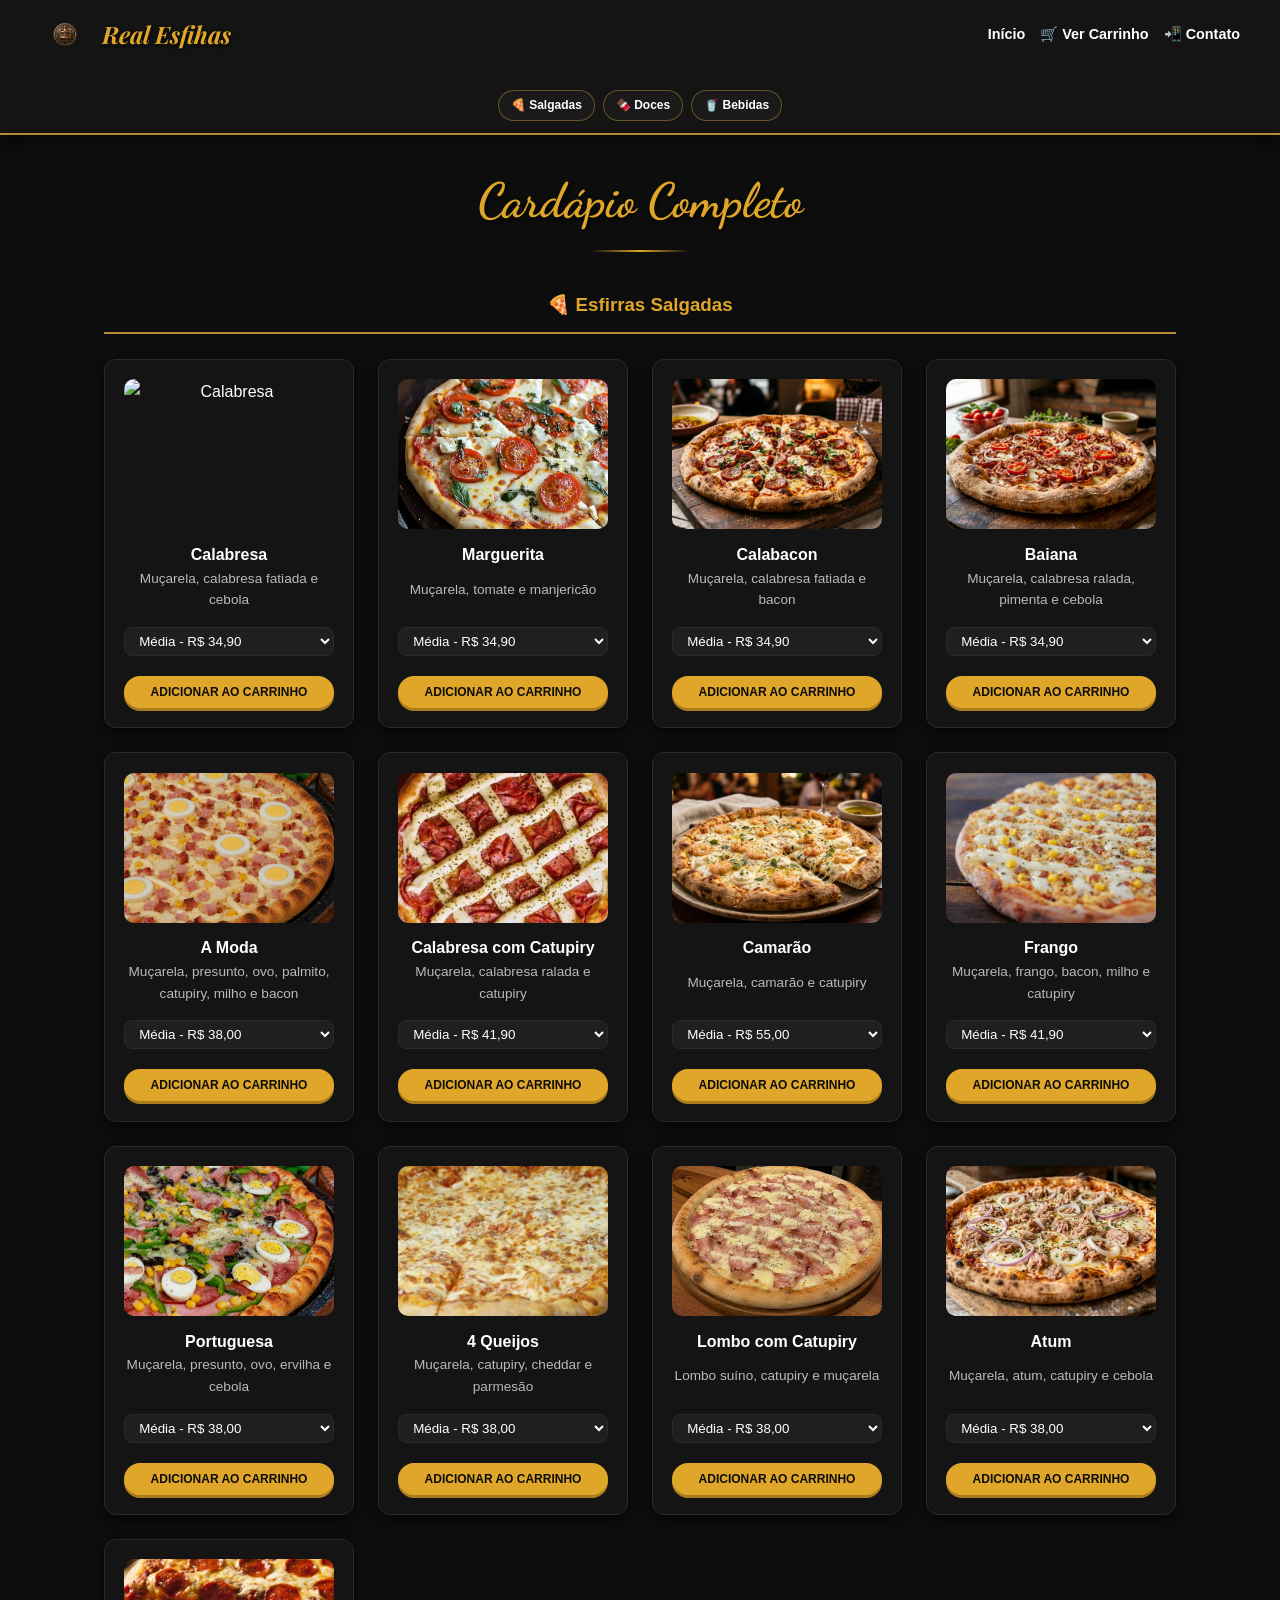
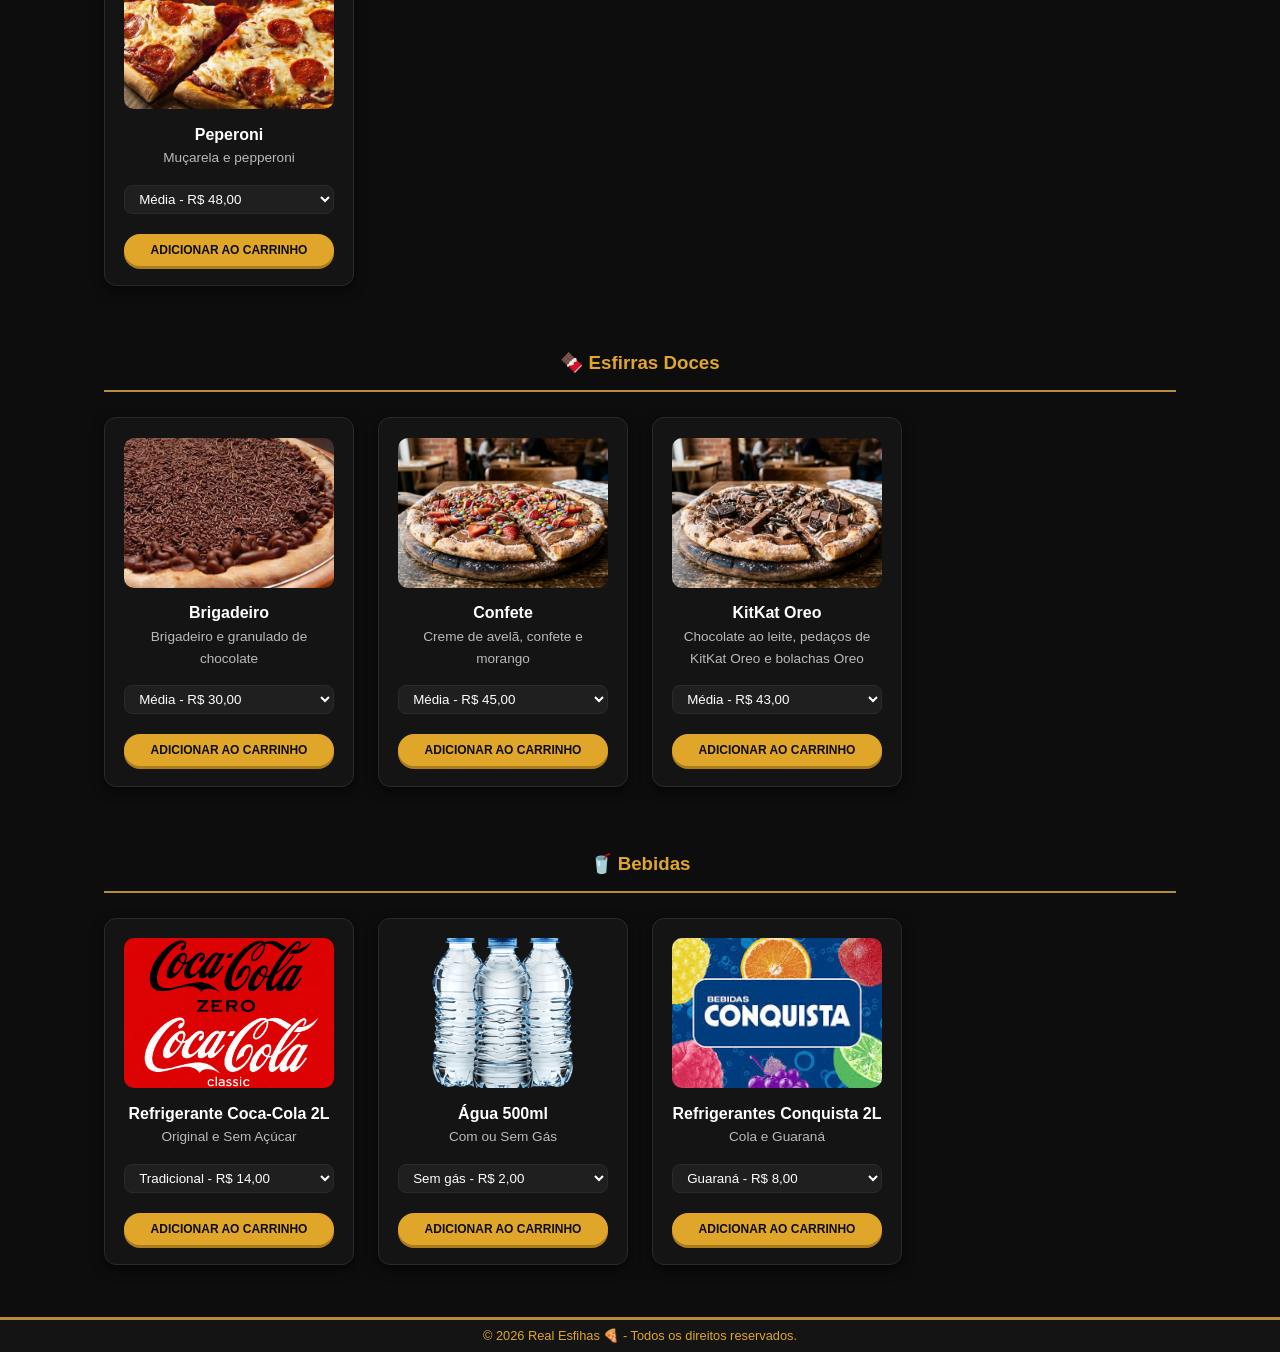
==== commit eb2b0a23: "em iniciação" ====
--- a/cardapio.html
+++ b/cardapio.html
@@ -14,7 +14,7 @@
     <div class="header-container text-center">
       <h1 class="logo-txt">
         <img src="img/bebidas-logos/logo3.png" alt="Logo Chefe Express" class="logo-icon">
-        Pizzas Palace
+        Real Esfihas
       </h1>
 
       <nav aria-label="Navegação principal" class="nav-principal">
@@ -36,33 +36,8 @@
     <h2 class="text-center mb-5">Cardápio Completo</h2>
 
     <section id="salgadas" class="mb-5 categoria-scroll">
-      <h3 class="border-bottom pb-2 mb-4">🍕 Pizzas Salgadas</h3>
+      <h3 class="border-bottom pb-2 mb-4">🍕 Esfirras Salgadas</h3>
       <div class="grid d-flex flex-wrap justify-content-center gap-4">
-
-        <article class="item card-meio-exclusivo border p-3 rounded shadow-sm text-center" style="width: 250px;"
-          data-categoria="pizza">
-
-          <strong class="d-block h5 mb-1">Monte sua Pizza</strong>
-          <p class="small text-muted my-1">Escolha o tamanho e os dois sabores desejados</p>
-
-          <label class="small text-muted d-block text-start mb-1" for="pizza-tamanho">Tamanho:</label>
-          <select id="pizza-tamanho" class="form-select form-select-sm mb-2">
-            <option value="Média">Média (25cm)</option>
-            <option value="Grande" selected>Grande (35cm)</option>
-          </select>
-
-          <label class="small text-muted d-block text-start mb-1" for="pizza-sabor1">1ª Metade:</label>
-          <select id="pizza-sabor1" class="form-select form-select-sm mb-2">
-          </select>
-
-          <label class="small text-muted d-block text-start mb-1" for="pizza-sabor2">2ª Metade:</label>
-          <select id="pizza-sabor2" class="form-select form-select-sm mb-3">
-          </select>
-
-          <button class="btn btn-primary btn-sm w-100" onclick="adicionarPizzaMeioAMeio()">
-            Adicionar ao Carrinho
-          </button>
-        </article>
 
         <article class="item border p-3 rounded shadow-sm text-center" style="width: 250px;">
           <img class="img-fluid rounded mb-2" src="img/calabresa.png" alt="Calabresa">
@@ -224,7 +199,7 @@
     </section>
 
     <section id="doces" class="mb-5 categoria-scroll">
-      <h3 class="border-bottom pb-2 mb-4">🍫 Pizzas Doces</h3>
+      <h3 class="border-bottom pb-2 mb-4">🍫 Esfirras Doces</h3>
       <div class="grid d-flex flex-wrap justify-content-center gap-4">
 
         <article class="item border p-3 rounded shadow-sm text-center" style="width: 250px;">
@@ -264,42 +239,6 @@
         </article>
 
       </div>
-    </section>
-
-    <section class="mb-5 border p-4 rounded bg-light shadow-sm">
-      <h3 class="text-center mb-4">🥖 Bordas Recheadas</h3>
-      <div class="row row-cols-1 row-cols-md-2 row-cols-lg-3 g-3">
-        <div class="col">
-          <div class="p-2 border rounded bg-white d-flex justify-content-between align-items-center">
-            <span>Cheddar</span> <strong>R$ 8,00</strong>
-          </div>
-        </div>
-        <div class="col">
-          <div class="p-2 border rounded bg-white d-flex justify-content-between align-items-center">
-            <span>Catupiry</span> <strong>R$ 8,00</strong>
-          </div>
-        </div>
-        <div class="col">
-          <div class="p-2 border rounded bg-white d-flex justify-content-between align-items-center"><span>4
-              Queijos</span> <strong>R$ 14,00</strong></div>
-        </div>
-        <div class="col">
-          <div class="p-2 border rounded bg-white d-flex justify-content-between align-items-center">
-            <span>Chocolate</span> <strong>R$ 12,00</strong>
-          </div>
-        </div>
-        <div class="col">
-          <div class="p-2 border rounded bg-white d-flex justify-content-between align-items-center">
-            <span>Calabresa com Catupiry</span> <strong>R$ 14,00</strong>
-          </div>
-        </div>
-        <div class="col">
-          <div class="p-2 border rounded bg-white d-flex justify-content-between align-items-center">
-            <span>Doce de Leite</span> <strong>R$ 12,00</strong>
-          </div>
-        </div>
-      </div>
-      <p class="text-muted small mt-3 text-center">* As bordas podem ser solicitadas na finalização do pedido.</p>
     </section>
 
     <section id="bebidas" class="mb-5 categoria-scroll">
